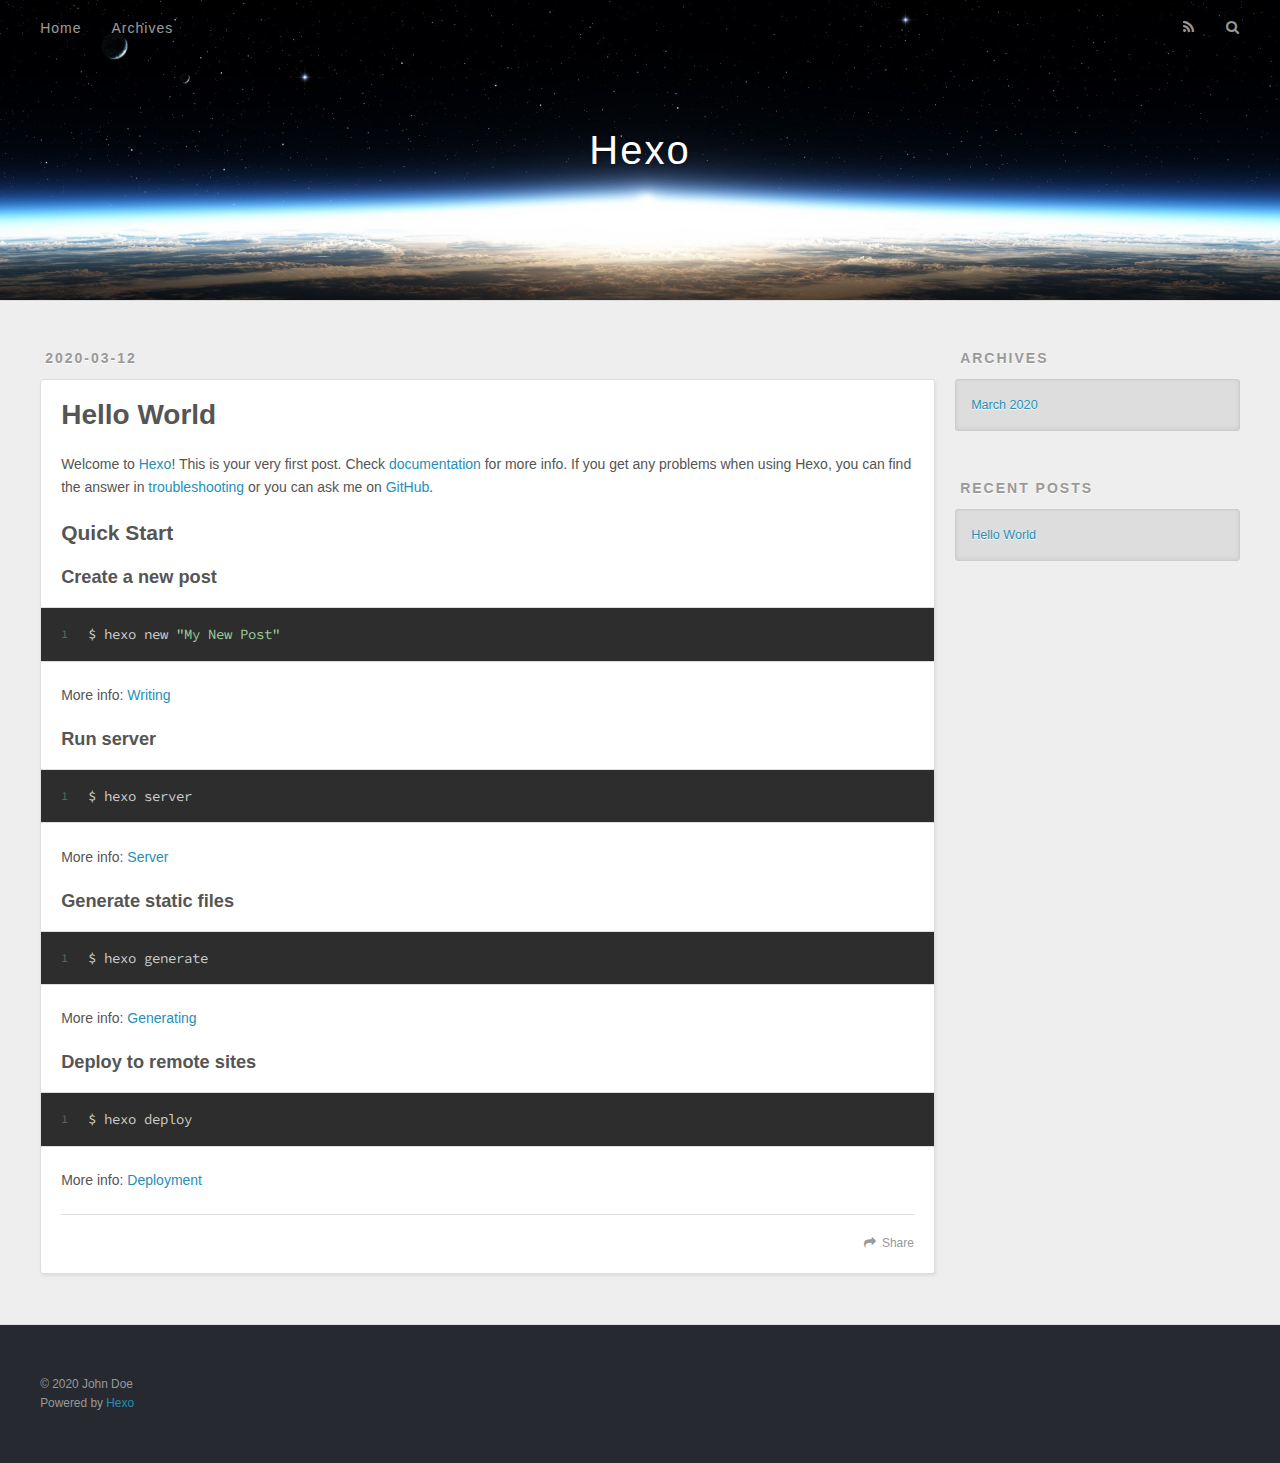
==== index.html @ 9a4dce6f "Site updated: 2020-03-12 19:29:40" ====
<!DOCTYPE html>
<html>
<head>
  <meta charset="utf-8">
  

  
  <title>Hexo</title>
  <meta name="viewport" content="width=device-width, initial-scale=1, maximum-scale=1">
  <meta property="og:type" content="website">
<meta property="og:title" content="Hexo">
<meta property="og:url" content="http://yoursite.com/index.html">
<meta property="og:site_name" content="Hexo">
<meta property="og:locale" content="en_US">
<meta property="article:author" content="John Doe">
<meta name="twitter:card" content="summary">
  
    <link rel="alternate" href="/atom.xml" title="Hexo" type="application/atom+xml">
  
  
    <link rel="icon" href="/favicon.png">
  
  
    <link href="//fonts.googleapis.com/css?family=Source+Code+Pro" rel="stylesheet" type="text/css">
  
  
<link rel="stylesheet" href="/css/style.css">

<meta name="generator" content="Hexo 4.2.0"></head>

<body>
  <div id="container">
    <div id="wrap">
      <header id="header">
  <div id="banner"></div>
  <div id="header-outer" class="outer">
    <div id="header-title" class="inner">
      <h1 id="logo-wrap">
        <a href="/" id="logo">Hexo</a>
      </h1>
      
    </div>
    <div id="header-inner" class="inner">
      <nav id="main-nav">
        <a id="main-nav-toggle" class="nav-icon"></a>
        
          <a class="main-nav-link" href="/">Home</a>
        
          <a class="main-nav-link" href="/archives">Archives</a>
        
      </nav>
      <nav id="sub-nav">
        
          <a id="nav-rss-link" class="nav-icon" href="/atom.xml" title="RSS Feed"></a>
        
        <a id="nav-search-btn" class="nav-icon" title="Search"></a>
      </nav>
      <div id="search-form-wrap">
        <form action="//google.com/search" method="get" accept-charset="UTF-8" class="search-form"><input type="search" name="q" class="search-form-input" placeholder="Search"><button type="submit" class="search-form-submit">&#xF002;</button><input type="hidden" name="sitesearch" value="http://yoursite.com"></form>
      </div>
    </div>
  </div>
</header>
      <div class="outer">
        <section id="main">
  
    <article id="post-hello-world" class="article article-type-post" itemscope itemprop="blogPost">
  <div class="article-meta">
    <a href="/2020/03/12/hello-world/" class="article-date">
  <time datetime="2020-03-12T11:13:13.840Z" itemprop="datePublished">2020-03-12</time>
</a>
    
  </div>
  <div class="article-inner">
    
    
      <header class="article-header">
        
  
    <h1 itemprop="name">
      <a class="article-title" href="/2020/03/12/hello-world/">Hello World</a>
    </h1>
  

      </header>
    
    <div class="article-entry" itemprop="articleBody">
      
        <p>Welcome to <a href="https://hexo.io/" target="_blank" rel="noopener">Hexo</a>! This is your very first post. Check <a href="https://hexo.io/docs/" target="_blank" rel="noopener">documentation</a> for more info. If you get any problems when using Hexo, you can find the answer in <a href="https://hexo.io/docs/troubleshooting.html" target="_blank" rel="noopener">troubleshooting</a> or you can ask me on <a href="https://github.com/hexojs/hexo/issues" target="_blank" rel="noopener">GitHub</a>.</p>
<h2 id="Quick-Start"><a href="#Quick-Start" class="headerlink" title="Quick Start"></a>Quick Start</h2><h3 id="Create-a-new-post"><a href="#Create-a-new-post" class="headerlink" title="Create a new post"></a>Create a new post</h3><figure class="highlight bash"><table><tr><td class="gutter"><pre><span class="line">1</span><br></pre></td><td class="code"><pre><span class="line">$ hexo new <span class="string">"My New Post"</span></span><br></pre></td></tr></table></figure>

<p>More info: <a href="https://hexo.io/docs/writing.html" target="_blank" rel="noopener">Writing</a></p>
<h3 id="Run-server"><a href="#Run-server" class="headerlink" title="Run server"></a>Run server</h3><figure class="highlight bash"><table><tr><td class="gutter"><pre><span class="line">1</span><br></pre></td><td class="code"><pre><span class="line">$ hexo server</span><br></pre></td></tr></table></figure>

<p>More info: <a href="https://hexo.io/docs/server.html" target="_blank" rel="noopener">Server</a></p>
<h3 id="Generate-static-files"><a href="#Generate-static-files" class="headerlink" title="Generate static files"></a>Generate static files</h3><figure class="highlight bash"><table><tr><td class="gutter"><pre><span class="line">1</span><br></pre></td><td class="code"><pre><span class="line">$ hexo generate</span><br></pre></td></tr></table></figure>

<p>More info: <a href="https://hexo.io/docs/generating.html" target="_blank" rel="noopener">Generating</a></p>
<h3 id="Deploy-to-remote-sites"><a href="#Deploy-to-remote-sites" class="headerlink" title="Deploy to remote sites"></a>Deploy to remote sites</h3><figure class="highlight bash"><table><tr><td class="gutter"><pre><span class="line">1</span><br></pre></td><td class="code"><pre><span class="line">$ hexo deploy</span><br></pre></td></tr></table></figure>

<p>More info: <a href="https://hexo.io/docs/one-command-deployment.html" target="_blank" rel="noopener">Deployment</a></p>

      
    </div>
    <footer class="article-footer">
      <a data-url="http://yoursite.com/2020/03/12/hello-world/" data-id="ck7onvvxg00009kngbwfi20gp" class="article-share-link">Share</a>
      
      
    </footer>
  </div>
  
</article>


  


</section>
        
          <aside id="sidebar">
  
    

  
    

  
    
  
    
  <div class="widget-wrap">
    <h3 class="widget-title">Archives</h3>
    <div class="widget">
      <ul class="archive-list"><li class="archive-list-item"><a class="archive-list-link" href="/archives/2020/03/">March 2020</a></li></ul>
    </div>
  </div>


  
    
  <div class="widget-wrap">
    <h3 class="widget-title">Recent Posts</h3>
    <div class="widget">
      <ul>
        
          <li>
            <a href="/2020/03/12/hello-world/">Hello World</a>
          </li>
        
      </ul>
    </div>
  </div>

  
</aside>
        
      </div>
      <footer id="footer">
  
  <div class="outer">
    <div id="footer-info" class="inner">
      &copy; 2020 John Doe<br>
      Powered by <a href="http://hexo.io/" target="_blank">Hexo</a>
    </div>
  </div>
</footer>
    </div>
    <nav id="mobile-nav">
  
    <a href="/" class="mobile-nav-link">Home</a>
  
    <a href="/archives" class="mobile-nav-link">Archives</a>
  
</nav>
    

<script src="//ajax.googleapis.com/ajax/libs/jquery/2.0.3/jquery.min.js"></script>


  
<link rel="stylesheet" href="/fancybox/jquery.fancybox.css">

  
<script src="/fancybox/jquery.fancybox.pack.js"></script>




<script src="/js/script.js"></script>




  </div>
</body>
</html>
---- css/style.css ----
body {
  width: 100%;
}
body:before,
body:after {
  content: "";
  display: table;
}
body:after {
  clear: both;
}
html,
body,
div,
span,
applet,
object,
iframe,
h1,
h2,
h3,
h4,
h5,
h6,
p,
blockquote,
pre,
a,
abbr,
acronym,
address,
big,
cite,
code,
del,
dfn,
em,
img,
ins,
kbd,
q,
s,
samp,
small,
strike,
strong,
sub,
sup,
tt,
var,
dl,
dt,
dd,
ol,
ul,
li,
fieldset,
form,
label,
legend,
table,
caption,
tbody,
tfoot,
thead,
tr,
th,
td {
  margin: 0;
  padding: 0;
  border: 0;
  outline: 0;
  font-weight: inherit;
  font-style: inherit;
  font-family: inherit;
  font-size: 100%;
  vertical-align: baseline;
}
body {
  line-height: 1;
  color: #000;
  background: #fff;
}
ol,
ul {
  list-style: none;
}
table {
  border-collapse: separate;
  border-spacing: 0;
  vertical-align: middle;
}
caption,
th,
td {
  text-align: left;
  font-weight: normal;
  vertical-align: middle;
}
a img {
  border: none;
}
input,
button {
  margin: 0;
  padding: 0;
}
input::-moz-focus-inner,
button::-moz-focus-inner {
  border: 0;
  padding: 0;
}
@font-face {
  font-family: FontAwesome;
  font-style: normal;
  font-weight: normal;
  src: url("fonts/fontawesome-webfont.eot?v=#4.0.3");
  src: url("fonts/fontawesome-webfont.eot?#iefix&v=#4.0.3") format("embedded-opentype"), url("fonts/fontawesome-webfont.woff?v=#4.0.3") format("woff"), url("fonts/fontawesome-webfont.ttf?v=#4.0.3") format("truetype"), url("fonts/fontawesome-webfont.svg#fontawesomeregular?v=#4.0.3") format("svg");
}
html,
body,
#container {
  height: 100%;
}
body {
  background: #eee;
  font: 14px -apple-system, BlinkMacSystemFont, "Segoe UI", "Roboto", "Oxygen", "Ubuntu", "Cantarell", "Fira Sans", "Droid Sans", "Helvetica Neue", sans-serif;
  -webkit-text-size-adjust: 100%;
}
.outer {
  max-width: 1220px;
  margin: 0 auto;
  padding: 0 20px;
}
.outer:before,
.outer:after {
  content: "";
  display: table;
}
.outer:after {
  clear: both;
}
.inner {
  display: inline;
  float: left;
  width: 98.33333333333333%;
  margin: 0 0.833333333333333%;
}
.left,
.alignleft {
  float: left;
}
.right,
.alignright {
  float: right;
}
.clear {
  clear: both;
}
#container {
  position: relative;
}
.mobile-nav-on {
  overflow: hidden;
}
#wrap {
  height: 100%;
  width: 100%;
  position: absolute;
  top: 0;
  left: 0;
  -webkit-transition: 0.2s ease-out;
  -moz-transition: 0.2s ease-out;
  -ms-transition: 0.2s ease-out;
  transition: 0.2s ease-out;
  z-index: 1;
  background: #eee;
}
.mobile-nav-on #wrap {
  left: 280px;
}
@media screen and (min-width: 768px) {
  #main {
    display: inline;
    float: left;
    width: 73.33333333333333%;
    margin: 0 0.833333333333333%;
  }
}
.article-date,
.article-category-link,
.archive-year,
.widget-title {
  text-decoration: none;
  text-transform: uppercase;
  letter-spacing: 2px;
  color: #999;
  margin-bottom: 1em;
  margin-left: 5px;
  line-height: 1em;
  text-shadow: 0 1px #fff;
  font-weight: bold;
}
.article-inner,
.archive-article-inner {
  background: #fff;
  -webkit-box-shadow: 1px 2px 3px #ddd;
  box-shadow: 1px 2px 3px #ddd;
  border: 1px solid #ddd;
  border-radius: 3px;
}
.article-entry h1,
.widget h1 {
  font-size: 2em;
}
.article-entry h2,
.widget h2 {
  font-size: 1.5em;
}
.article-entry h3,
.widget h3 {
  font-size: 1.3em;
}
.article-entry h4,
.widget h4 {
  font-size: 1.2em;
}
.article-entry h5,
.widget h5 {
  font-size: 1em;
}
.article-entry h6,
.widget h6 {
  font-size: 1em;
  color: #999;
}
.article-entry hr,
.widget hr {
  border: 1px dashed #ddd;
}
.article-entry strong,
.widget strong {
  font-weight: bold;
}
.article-entry em,
.widget em,
.article-entry cite,
.widget cite {
  font-style: italic;
}
.article-entry sup,
.widget sup,
.article-entry sub,
.widget sub {
  font-size: 0.75em;
  line-height: 0;
  position: relative;
  vertical-align: baseline;
}
.article-entry sup,
.widget sup {
  top: -0.5em;
}
.article-entry sub,
.widget sub {
  bottom: -0.2em;
}
.article-entry small,
.widget small {
  font-size: 0.85em;
}
.article-entry acronym,
.widget acronym,
.article-entry abbr,
.widget abbr {
  border-bottom: 1px dotted;
}
.article-entry ul,
.widget ul,
.article-entry ol,
.widget ol,
.article-entry dl,
.widget dl {
  margin: 0 20px;
  line-height: 1.6em;
}
.article-entry ul ul,
.widget ul ul,
.article-entry ol ul,
.widget ol ul,
.article-entry ul ol,
.widget ul ol,
.article-entry ol ol,
.widget ol ol {
  margin-top: 0;
  margin-bottom: 0;
}
.article-entry ul,
.widget ul {
  list-style: disc;
}
.article-entry ol,
.widget ol {
  list-style: decimal;
}
.article-entry dt,
.widget dt {
  font-weight: bold;
}
#header {
  height: 300px;
  position: relative;
  border-bottom: 1px solid #ddd;
}
#header:before,
#header:after {
  content: "";
  position: absolute;
  left: 0;
  right: 0;
  height: 40px;
}
#header:before {
  top: 0;
  background: -webkit-linear-gradient(rgba(0,0,0,0.2), transparent);
  background: -moz-linear-gradient(rgba(0,0,0,0.2), transparent);
  background: -ms-linear-gradient(rgba(0,0,0,0.2), transparent);
  background: linear-gradient(rgba(0,0,0,0.2), transparent);
}
#header:after {
  bottom: 0;
  background: -webkit-linear-gradient(transparent, rgba(0,0,0,0.2));
  background: -moz-linear-gradient(transparent, rgba(0,0,0,0.2));
  background: -ms-linear-gradient(transparent, rgba(0,0,0,0.2));
  background: linear-gradient(transparent, rgba(0,0,0,0.2));
}
#header-outer {
  height: 100%;
  position: relative;
}
#header-inner {
  position: relative;
  overflow: hidden;
}
#banner {
  position: absolute;
  top: 0;
  left: 0;
  width: 100%;
  height: 100%;
  background: url("images/banner.jpg") center #000;
  -webkit-background-size: cover;
  -moz-background-size: cover;
  background-size: cover;
  z-index: -1;
}
#header-title {
  text-align: center;
  height: 40px;
  position: absolute;
  top: 50%;
  left: 0;
  margin-top: -20px;
}
#logo,
#subtitle {
  text-decoration: none;
  color: #fff;
  font-weight: 300;
  text-shadow: 0 1px 4px rgba(0,0,0,0.3);
}
#logo {
  font-size: 40px;
  line-height: 40px;
  letter-spacing: 2px;
}
#subtitle {
  font-size: 16px;
  line-height: 16px;
  letter-spacing: 1px;
}
#subtitle-wrap {
  margin-top: 16px;
}
#main-nav {
  float: left;
  margin-left: -15px;
}
.nav-icon,
.main-nav-link {
  float: left;
  color: #fff;
  opacity: 0.6;
  text-decoration: none;
  text-shadow: 0 1px rgba(0,0,0,0.2);
  -webkit-transition: opacity 0.2s;
  -moz-transition: opacity 0.2s;
  -ms-transition: opacity 0.2s;
  transition: opacity 0.2s;
  display: block;
  padding: 20px 15px;
}
.nav-icon:hover,
.main-nav-link:hover {
  opacity: 1;
}
.nav-icon {
  font-family: FontAwesome;
  text-align: center;
  font-size: 14px;
  width: 14px;
  height: 14px;
  padding: 20px 15px;
  position: relative;
  cursor: pointer;
}
.main-nav-link {
  font-weight: 300;
  letter-spacing: 1px;
}
@media screen and (max-width: 479px) {
  .main-nav-link {
    display: none;
  }
}
#main-nav-toggle {
  display: none;
}
#main-nav-toggle:before {
  content: "\f0c9";
}
@media screen and (max-width: 479px) {
  #main-nav-toggle {
    display: block;
  }
}
#sub-nav {
  float: right;
  margin-right: -15px;
}
#nav-rss-link:before {
  content: "\f09e";
}
#nav-search-btn:before {
  content: "\f002";
}
#search-form-wrap {
  position: absolute;
  top: 15px;
  width: 150px;
  height: 30px;
  right: -150px;
  opacity: 0;
  -webkit-transition: 0.2s ease-out;
  -moz-transition: 0.2s ease-out;
  -ms-transition: 0.2s ease-out;
  transition: 0.2s ease-out;
}
#search-form-wrap.on {
  opacity: 1;
  right: 0;
}
@media screen and (max-width: 479px) {
  #search-form-wrap {
    width: 100%;
    right: -100%;
  }
}
.search-form {
  position: absolute;
  top: 0;
  left: 0;
  right: 0;
  background: #fff;
  padding: 5px 15px;
  border-radius: 15px;
  -webkit-box-shadow: 0 0 10px rgba(0,0,0,0.3);
  box-shadow: 0 0 10px rgba(0,0,0,0.3);
}
.search-form-input {
  border: none;
  background: none;
  color: #555;
  width: 100%;
  font: 13px -apple-system, BlinkMacSystemFont, "Segoe UI", "Roboto", "Oxygen", "Ubuntu", "Cantarell", "Fira Sans", "Droid Sans", "Helvetica Neue", sans-serif;
  outline: none;
}
.search-form-input::-webkit-search-results-decoration,
.search-form-input::-webkit-search-cancel-button {
  -webkit-appearance: none;
}
.search-form-submit {
  position: absolute;
  top: 50%;
  right: 10px;
  margin-top: -7px;
  font: 13px FontAwesome;
  border: none;
  background: none;
  color: #bbb;
  cursor: pointer;
}
.search-form-submit:hover,
.search-form-submit:focus {
  color: #777;
}
.article {
  margin: 50px 0;
}
.article-inner {
  overflow: hidden;
}
.article-meta:before,
.article-meta:after {
  content: "";
  display: table;
}
.article-meta:after {
  clear: both;
}
.article-date {
  float: left;
}
.article-category {
  float: left;
  line-height: 1em;
  color: #ccc;
  text-shadow: 0 1px #fff;
  margin-left: 8px;
}
.article-category:before {
  content: "\2022";
}
.article-category-link {
  margin: 0 12px 1em;
}
.article-header {
  padding: 20px 20px 0;
}
.article-title {
  text-decoration: none;
  font-size: 2em;
  font-weight: bold;
  color: #555;
  line-height: 1.1em;
  -webkit-transition: color 0.2s;
  -moz-transition: color 0.2s;
  -ms-transition: color 0.2s;
  transition: color 0.2s;
}
a.article-title:hover {
  color: #258fb8;
}
.article-entry {
  color: #555;
  padding: 0 20px;
}
.article-entry:before,
.article-entry:after {
  content: "";
  display: table;
}
.article-entry:after {
  clear: both;
}
.article-entry p,
.article-entry table {
  line-height: 1.6em;
  margin: 1.6em 0;
}
.article-entry h1,
.article-entry h2,
.article-entry h3,
.article-entry h4,
.article-entry h5,
.article-entry h6 {
  font-weight: bold;
}
.article-entry h1,
.article-entry h2,
.article-entry h3,
.article-entry h4,
.article-entry h5,
.article-entry h6 {
  line-height: 1.1em;
  margin: 1.1em 0;
}
.article-entry a {
  color: #258fb8;
  text-decoration: none;
}
.article-entry a:hover {
  text-decoration: underline;
}
.article-entry ul,
.article-entry ol,
.article-entry dl {
  margin-top: 1.6em;
  margin-bottom: 1.6em;
}
.article-entry img,
.article-entry video {
  max-width: 100%;
  height: auto;
  display: block;
  margin: auto;
}
.article-entry iframe {
  border: none;
}
.article-entry table {
  width: 100%;
  border-collapse: collapse;
  border-spacing: 0;
}
.article-entry th {
  font-weight: bold;
  border-bottom: 3px solid #ddd;
  padding-bottom: 0.5em;
}
.article-entry td {
  border-bottom: 1px solid #ddd;
  padding: 10px 0;
}
.article-entry blockquote {
  font-family: Georgia, "Times New Roman", serif;
  font-size: 1.4em;
  margin: 1.6em 20px;
  text-align: center;
}
.article-entry blockquote footer {
  font-size: 14px;
  margin: 1.6em 0;
  font-family: -apple-system, BlinkMacSystemFont, "Segoe UI", "Roboto", "Oxygen", "Ubuntu", "Cantarell", "Fira Sans", "Droid Sans", "Helvetica Neue", sans-serif;
}
.article-entry blockquote footer cite:before {
  content: "—";
  padding: 0 0.5em;
}
.article-entry .pullquote {
  text-align: left;
  width: 45%;
  margin: 0;
}
.article-entry .pullquote.left {
  margin-left: 0.5em;
  margin-right: 1em;
}
.article-entry .pullquote.right {
  margin-right: 0.5em;
  margin-left: 1em;
}
.article-entry .caption {
  color: #999;
  display: block;
  font-size: 0.9em;
  margin-top: 0.5em;
  position: relative;
  text-align: center;
}
.article-entry .video-container {
  position: relative;
  padding-top: 56.25%;
  height: 0;
  overflow: hidden;
}
.article-entry .video-container iframe,
.article-entry .video-container object,
.article-entry .video-container embed {
  position: absolute;
  top: 0;
  left: 0;
  width: 100%;
  height: 100%;
  margin-top: 0;
}
.article-more-link a {
  display: inline-block;
  line-height: 1em;
  padding: 6px 15px;
  border-radius: 15px;
  background: #eee;
  color: #999;
  text-shadow: 0 1px #fff;
  text-decoration: none;
}
.article-more-link a:hover {
  background: #258fb8;
  color: #fff;
  text-decoration: none;
  text-shadow: 0 1px #1e7293;
}
.article-footer {
  font-size: 0.85em;
  line-height: 1.6em;
  border-top: 1px solid #ddd;
  padding-top: 1.6em;
  margin: 0 20px 20px;
}
.article-footer:before,
.article-footer:after {
  content: "";
  display: table;
}
.article-footer:after {
  clear: both;
}
.article-footer a {
  color: #999;
  text-decoration: none;
}
.article-footer a:hover {
  color: #555;
}
.article-tag-list-item {
  float: left;
  margin-right: 10px;
}
.article-tag-list-link:before {
  content: "#";
}
.article-comment-link {
  float: right;
}
.article-comment-link:before {
  content: "\f075";
  font-family: FontAwesome;
  padding-right: 8px;
}
.article-share-link {
  cursor: pointer;
  float: right;
  margin-left: 20px;
}
.article-share-link:before {
  content: "\f064";
  font-family: FontAwesome;
  padding-right: 6px;
}
#article-nav {
  position: relative;
}
#article-nav:before,
#article-nav:after {
  content: "";
  display: table;
}
#article-nav:after {
  clear: both;
}
@media screen and (min-width: 768px) {
  #article-nav {
    margin: 50px 0;
  }
  #article-nav:before {
    width: 8px;
    height: 8px;
    position: absolute;
    top: 50%;
    left: 50%;
    margin-top: -4px;
    margin-left: -4px;
    content: "";
    border-radius: 50%;
    background: #ddd;
    -webkit-box-shadow: 0 1px 2px #fff;
    box-shadow: 0 1px 2px #fff;
  }
}
.article-nav-link-wrap {
  text-decoration: none;
  text-shadow: 0 1px #fff;
  color: #999;
  -webkit-box-sizing: border-box;
  -moz-box-sizing: border-box;
  box-sizing: border-box;
  margin-top: 50px;
  text-align: center;
  display: block;
}
.article-nav-link-wrap:hover {
  color: #555;
}
@media screen and (min-width: 768px) {
  .article-nav-link-wrap {
    width: 50%;
    margin-top: 0;
  }
}
@media screen and (min-width: 768px) {
  #article-nav-newer {
    float: left;
    text-align: right;
    padding-right: 20px;
  }
}
@media screen and (min-width: 768px) {
  #article-nav-older {
    float: right;
    text-align: left;
    padding-left: 20px;
  }
}
.article-nav-caption {
  text-transform: uppercase;
  letter-spacing: 2px;
  color: #ddd;
  line-height: 1em;
  font-weight: bold;
}
#article-nav-newer .article-nav-caption {
  margin-right: -2px;
}
.article-nav-title {
  font-size: 0.85em;
  line-height: 1.6em;
  margin-top: 0.5em;
}
.article-share-box {
  position: absolute;
  display: none;
  background: #fff;
  -webkit-box-shadow: 1px 2px 10px rgba(0,0,0,0.2);
  box-shadow: 1px 2px 10px rgba(0,0,0,0.2);
  border-radius: 3px;
  margin-left: -145px;
  overflow: hidden;
  z-index: 1;
}
.article-share-box.on {
  display: block;
}
.article-share-input {
  width: 100%;
  background: none;
  -webkit-box-sizing: border-box;
  -moz-box-sizing: border-box;
  box-sizing: border-box;
  font: 14px -apple-system, BlinkMacSystemFont, "Segoe UI", "Roboto", "Oxygen", "Ubuntu", "Cantarell", "Fira Sans", "Droid Sans", "Helvetica Neue", sans-serif;
  padding: 0 15px;
  color: #555;
  outline: none;
  border: 1px solid #ddd;
  border-radius: 3px 3px 0 0;
  height: 36px;
  line-height: 36px;
}
.article-share-links {
  background: #eee;
}
.article-share-links:before,
.article-share-links:after {
  content: "";
  display: table;
}
.article-share-links:after {
  clear: both;
}
.article-share-twitter,
.article-share-facebook,
.article-share-pinterest,
.article-share-google {
  width: 50px;
  height: 36px;
  display: block;
  float: left;
  position: relative;
  color: #999;
  text-shadow: 0 1px #fff;
}
.article-share-twitter:before,
.article-share-facebook:before,
.article-share-pinterest:before,
.article-share-google:before {
  font-size: 20px;
  font-family: FontAwesome;
  width: 20px;
  height: 20px;
  position: absolute;
  top: 50%;
  left: 50%;
  margin-top: -10px;
  margin-left: -10px;
  text-align: center;
}
.article-share-twitter:hover,
.article-share-facebook:hover,
.article-share-pinterest:hover,
.article-share-google:hover {
  color: #fff;
}
.article-share-twitter:before {
  content: "\f099";
}
.article-share-twitter:hover {
  background: #00aced;
  text-shadow: 0 1px #008abe;
}
.article-share-facebook:before {
  content: "\f09a";
}
.article-share-facebook:hover {
  background: #3b5998;
  text-shadow: 0 1px #2f477a;
}
.article-share-pinterest:before {
  content: "\f0d2";
}
.article-share-pinterest:hover {
  background: #cb2027;
  text-shadow: 0 1px #a21a1f;
}
.article-share-google:before {
  content: "\f0d5";
}
.article-share-google:hover {
  background: #dd4b39;
  text-shadow: 0 1px #be3221;
}
.article-gallery {
  background: #000;
  position: relative;
}
.article-gallery-photos {
  position: relative;
  overflow: hidden;
}
.article-gallery-img {
  display: none;
  max-width: 100%;
}
.article-gallery-img:first-child {
  display: block;
}
.article-gallery-img.loaded {
  position: absolute;
  display: block;
}
.article-gallery-img img {
  display: block;
  max-width: 100%;
  margin: 0 auto;
}
#comments {
  background: #fff;
  -webkit-box-shadow: 1px 2px 3px #ddd;
  box-shadow: 1px 2px 3px #ddd;
  padding: 20px;
  border: 1px solid #ddd;
  border-radius: 3px;
  margin: 50px 0;
}
#comments a {
  color: #258fb8;
}
.archives-wrap {
  margin: 50px 0;
}
.archives:before,
.archives:after {
  content: "";
  display: table;
}
.archives:after {
  clear: both;
}
.archive-year-wrap {
  margin-bottom: 1em;
}
.archives {
  -webkit-column-gap: 10px;
  -moz-column-gap: 10px;
  column-gap: 10px;
}
@media screen and (min-width: 480px) and (max-width: 767px) {
  .archives {
    -webkit-column-count: 2;
    -moz-column-count: 2;
    column-count: 2;
  }
}
@media screen and (min-width: 768px) {
  .archives {
    -webkit-column-count: 3;
    -moz-column-count: 3;
    column-count: 3;
  }
}
.archive-article {
  -webkit-column-break-inside: avoid;
  page-break-inside: avoid;
  overflow: hidden;
  break-inside: avoid-column;
}
.archive-article-inner {
  padding: 10px;
  margin-bottom: 15px;
}
.archive-article-title {
  text-decoration: none;
  font-weight: bold;
  color: #555;
  -webkit-transition: color 0.2s;
  -moz-transition: color 0.2s;
  -ms-transition: color 0.2s;
  transition: color 0.2s;
  line-height: 1.6em;
}
.archive-article-title:hover {
  color: #258fb8;
}
.archive-article-footer {
  margin-top: 1em;
}
.archive-article-date {
  color: #999;
  text-decoration: none;
  font-size: 0.85em;
  line-height: 1em;
  margin-bottom: 0.5em;
  display: block;
}
#page-nav {
  margin: 50px auto;
  background: #fff;
  -webkit-box-shadow: 1px 2px 3px #ddd;
  box-shadow: 1px 2px 3px #ddd;
  border: 1px solid #ddd;
  border-radius: 3px;
  text-align: center;
  color: #999;
  overflow: hidden;
}
#page-nav:before,
#page-nav:after {
  content: "";
  display: table;
}
#page-nav:after {
  clear: both;
}
#page-nav a,
#page-nav span {
  padding: 10px 20px;
  line-height: 1;
  height: 2ex;
}
#page-nav a {
  color: #999;
  text-decoration: none;
}
#page-nav a:hover {
  background: #999;
  color: #fff;
}
#page-nav .prev {
  float: left;
}
#page-nav .next {
  float: right;
}
#page-nav .page-number {
  display: inline-block;
}
@media screen and (max-width: 479px) {
  #page-nav .page-number {
    display: none;
  }
}
#page-nav .current {
  color: #555;
  font-weight: bold;
}
#page-nav .space {
  color: #ddd;
}
#footer {
  background: #262a30;
  padding: 50px 0;
  border-top: 1px solid #ddd;
  color: #999;
}
#footer a {
  color: #258fb8;
  text-decoration: none;
}
#footer a:hover {
  text-decoration: underline;
}
#footer-info {
  line-height: 1.6em;
  font-size: 0.85em;
}
.article-entry pre,
.article-entry .highlight {
  background: #2d2d2d;
  margin: 0 -20px;
  padding: 15px 20px;
  border-style: solid;
  border-color: #ddd;
  border-width: 1px 0;
  overflow: auto;
  color: #ccc;
  line-height: 22.400000000000002px;
}
.article-entry .highlight .gutter pre,
.article-entry .gist .gist-file .gist-data .line-numbers {
  color: #666;
  font-size: 0.85em;
}
.article-entry pre,
.article-entry code {
  font-family: "Source Code Pro", Consolas, Monaco, Menlo, Consolas, monospace;
}
.article-entry code {
  background: #eee;
  text-shadow: 0 1px #fff;
  padding: 0 0.3em;
}
.article-entry pre code {
  background: none;
  text-shadow: none;
  padding: 0;
}
.article-entry .highlight pre {
  border: none;
  margin: 0;
  padding: 0;
}
.article-entry .highlight table {
  margin: 0;
  width: auto;
}
.article-entry .highlight td {
  border: none;
  padding: 0;
}
.article-entry .highlight figcaption {
  font-size: 0.85em;
  color: #999;
  line-height: 1em;
  margin-bottom: 1em;
}
.article-entry .highlight figcaption:before,
.article-entry .highlight figcaption:after {
  content: "";
  display: table;
}
.article-entry .highlight figcaption:after {
  clear: both;
}
.article-entry .highlight figcaption a {
  float: right;
}
.article-entry .highlight .gutter pre {
  text-align: right;
  padding-right: 20px;
}
.article-entry .highlight .line {
  height: 22.400000000000002px;
}
.article-entry .highlight .line.marked {
  background: #515151;
}
.article-entry .gist {
  margin: 0 -20px;
  border-style: solid;
  border-color: #ddd;
  border-width: 1px 0;
  background: #2d2d2d;
  padding: 15px 20px 15px 0;
}
.article-entry .gist .gist-file {
  border: none;
  font-family: "Source Code Pro", Consolas, Monaco, Menlo, Consolas, monospace;
  margin: 0;
}
.article-entry .gist .gist-file .gist-data {
  background: none;
  border: none;
}
.article-entry .gist .gist-file .gist-data .line-numbers {
  background: none;
  border: none;
  padding: 0 20px 0 0;
}
.article-entry .gist .gist-file .gist-data .line-data {
  padding: 0 !important;
}
.article-entry .gist .gist-file .highlight {
  margin: 0;
  padding: 0;
  border: none;
}
.article-entry .gist .gist-file .gist-meta {
  background: #2d2d2d;
  color: #999;
  font: 0.85em -apple-system, BlinkMacSystemFont, "Segoe UI", "Roboto", "Oxygen", "Ubuntu", "Cantarell", "Fira Sans", "Droid Sans", "Helvetica Neue", sans-serif;
  text-shadow: 0 0;
  padding: 0;
  margin-top: 1em;
  margin-left: 20px;
}
.article-entry .gist .gist-file .gist-meta a {
  color: #258fb8;
  font-weight: normal;
}
.article-entry .gist .gist-file .gist-meta a:hover {
  text-decoration: underline;
}
pre .comment,
pre .title {
  color: #999;
}
pre .variable,
pre .attribute,
pre .tag,
pre .regexp,
pre .ruby .constant,
pre .xml .tag .title,
pre .xml .pi,
pre .xml .doctype,
pre .html .doctype,
pre .css .id,
pre .css .class,
pre .css .pseudo {
  color: #f2777a;
}
pre .number,
pre .preprocessor,
pre .built_in,
pre .literal,
pre .params,
pre .constant {
  color: #f99157;
}
pre .class,
pre .ruby .class .title,
pre .css .rules .attribute {
  color: #9c9;
}
pre .string,
pre .value,
pre .inheritance,
pre .header,
pre .ruby .symbol,
pre .xml .cdata {
  color: #9c9;
}
pre .css .hexcolor {
  color: #6cc;
}
pre .function,
pre .python .decorator,
pre .python .title,
pre .ruby .function .title,
pre .ruby .title .keyword,
pre .perl .sub,
pre .javascript .title,
pre .coffeescript .title {
  color: #69c;
}
pre .keyword,
pre .javascript .function {
  color: #c9c;
}
@media screen and (max-width: 479px) {
  #mobile-nav {
    position: absolute;
    top: 0;
    left: 0;
    width: 280px;
    height: 100%;
    background: #191919;
    border-right: 1px solid #fff;
  }
}
@media screen and (max-width: 479px) {
  .mobile-nav-link {
    display: block;
    color: #999;
    text-decoration: none;
    padding: 15px 20px;
    font-weight: bold;
  }
  .mobile-nav-link:hover {
    color: #fff;
  }
}
@media screen and (min-width: 768px) {
  #sidebar {
    display: inline;
    float: left;
    width: 23.333333333333332%;
    margin: 0 0.833333333333333%;
  }
}
.widget-wrap {
  margin: 50px 0;
}
.widget {
  color: #777;
  text-shadow: 0 1px #fff;
  background: #ddd;
  -webkit-box-shadow: 0 -1px 4px #ccc inset;
  box-shadow: 0 -1px 4px #ccc inset;
  border: 1px solid #ccc;
  padding: 15px;
  border-radius: 3px;
}
.widget a {
  color: #258fb8;
  text-decoration: none;
}
.widget a:hover {
  text-decoration: underline;
}
.widget ul ul,
.widget ol ul,
.widget dl ul,
.widget ul ol,
.widget ol ol,
.widget dl ol,
.widget ul dl,
.widget ol dl,
.widget dl dl {
  margin-left: 15px;
  list-style: disc;
}
.widget {
  line-height: 1.6em;
  word-wrap: break-word;
  font-size: 0.9em;
}
.widget ul,
.widget ol {
  list-style: none;
  margin: 0;
}
.widget ul ul,
.widget ol ul,
.widget ul ol,
.widget ol ol {
  margin: 0 20px;
}
.widget ul ul,
.widget ol ul {
  list-style: disc;
}
.widget ul ol,
.widget ol ol {
  list-style: decimal;
}
.category-list-count,
.tag-list-count,
.archive-list-count {
  padding-left: 5px;
  color: #999;
  font-size: 0.85em;
}
.category-list-count:before,
.tag-list-count:before,
.archive-list-count:before {
  content: "(";
}
.category-list-count:after,
.tag-list-count:after,
.archive-list-count:after {
  content: ")";
}
.tagcloud a {
  margin-right: 5px;
  display: inline-block;
}
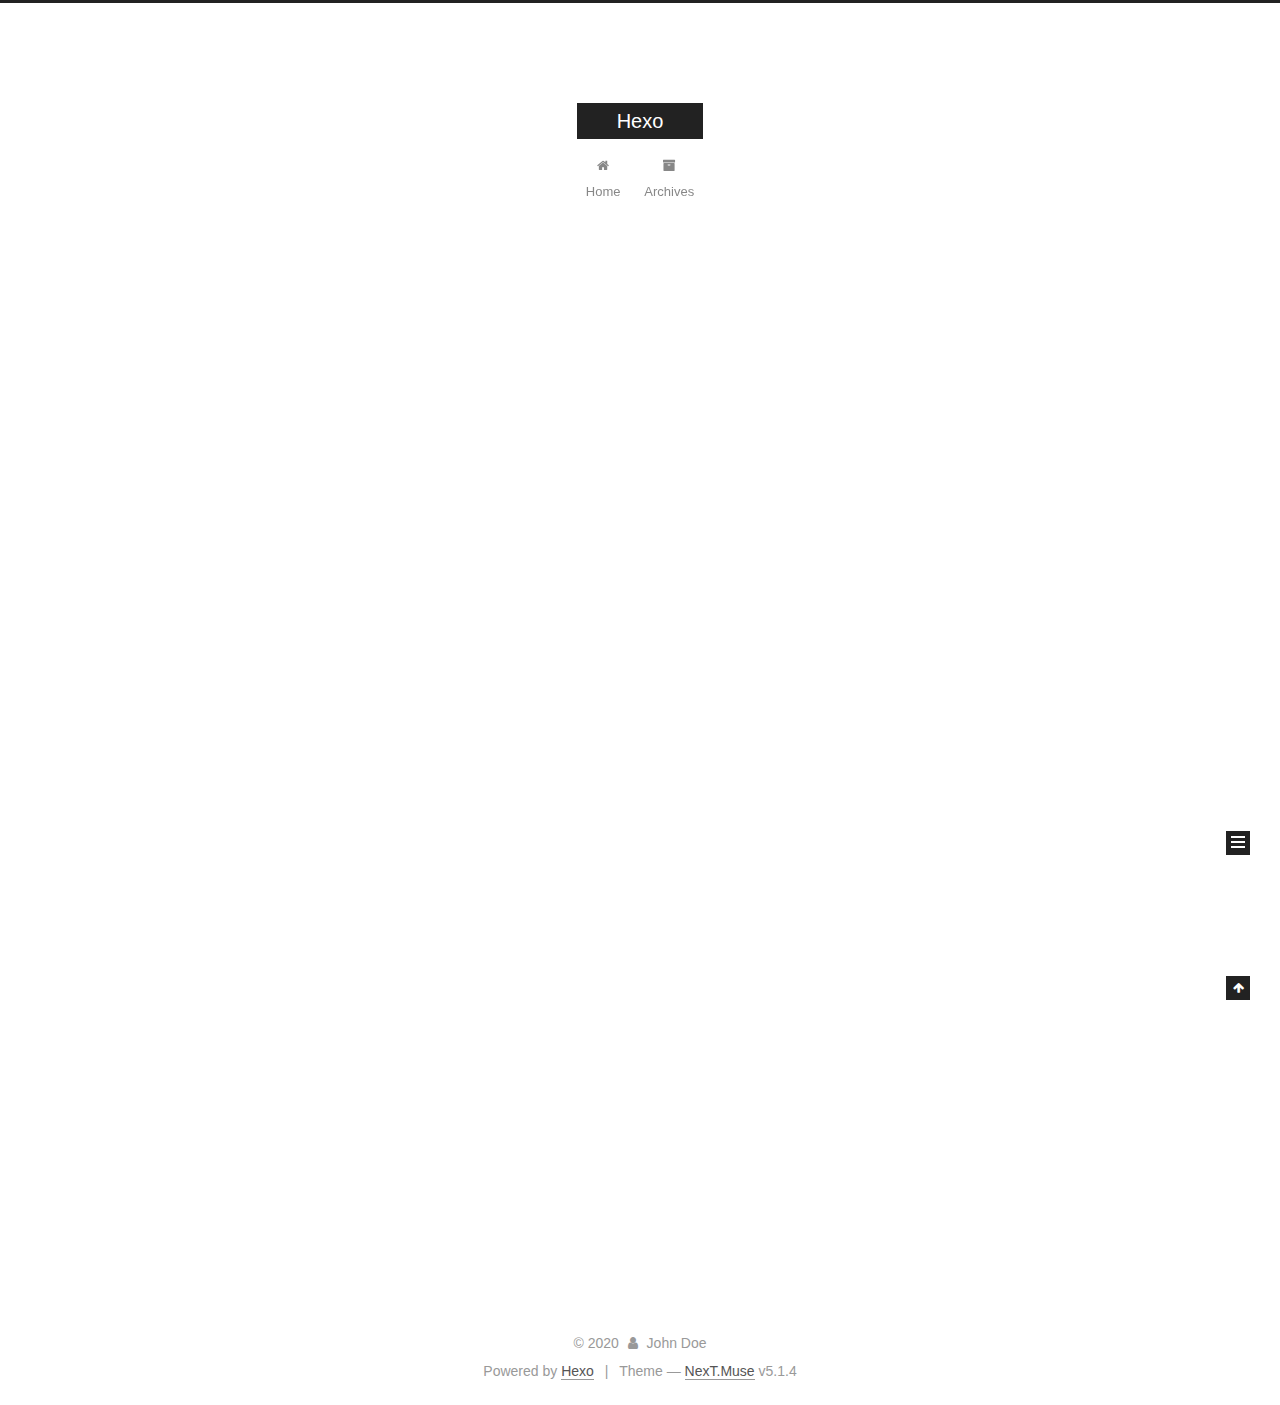
==== commit 812f7f5a: "Site updated: 2020-03-12 20:33:49" ====
--- a/index.html
+++ b/index.html
@@ -1,196 +1,620 @@
 <!DOCTYPE html>
-<html>
+
+
+
+  
+
+
+<html class="theme-next muse use-motion" lang="en">
 <head>
-  <meta charset="utf-8">
-  
-
-  
-  <title>Hexo</title>
-  <meta name="viewport" content="width=device-width, initial-scale=1, maximum-scale=1">
-  <meta property="og:type" content="website">
+  <meta charset="UTF-8"/>
+<meta http-equiv="X-UA-Compatible" content="IE=edge" />
+<meta name="viewport" content="width=device-width, initial-scale=1, maximum-scale=1"/>
+<meta name="theme-color" content="#222">
+
+
+
+
+
+
+
+
+
+<meta http-equiv="Cache-Control" content="no-transform" />
+<meta http-equiv="Cache-Control" content="no-siteapp" />
+
+
+
+
+
+
+
+
+
+
+
+
+
+
+
+
+  
+  
+  <link href="/lib/fancybox/source/jquery.fancybox.css?v=2.1.5" rel="stylesheet" type="text/css" />
+
+
+
+
+
+
+
+<link href="/lib/font-awesome/css/font-awesome.min.css?v=4.6.2" rel="stylesheet" type="text/css" />
+
+<link href="/css/main.css?v=5.1.4" rel="stylesheet" type="text/css" />
+
+
+  <link rel="apple-touch-icon" sizes="180x180" href="/images/apple-touch-icon-next.png?v=5.1.4">
+
+
+  <link rel="icon" type="image/png" sizes="32x32" href="/images/favicon-32x32-next.png?v=5.1.4">
+
+
+  <link rel="icon" type="image/png" sizes="16x16" href="/images/favicon-16x16-next.png?v=5.1.4">
+
+
+  <link rel="mask-icon" href="/images/logo.svg?v=5.1.4" color="#222">
+
+
+
+
+
+  <meta name="keywords" content="Hexo, NexT" />
+
+
+
+
+
+
+
+
+
+
+<meta property="og:type" content="website">
 <meta property="og:title" content="Hexo">
 <meta property="og:url" content="http://yoursite.com/index.html">
 <meta property="og:site_name" content="Hexo">
 <meta property="og:locale" content="en_US">
 <meta property="article:author" content="John Doe">
 <meta name="twitter:card" content="summary">
-  
-    <link rel="alternate" href="/atom.xml" title="Hexo" type="application/atom+xml">
-  
-  
-    <link rel="icon" href="/favicon.png">
-  
-  
-    <link href="//fonts.googleapis.com/css?family=Source+Code+Pro" rel="stylesheet" type="text/css">
-  
-  
-<link rel="stylesheet" href="/css/style.css">
+
+
+
+<script type="text/javascript" id="hexo.configurations">
+  var NexT = window.NexT || {};
+  var CONFIG = {
+    root: '/',
+    scheme: 'Muse',
+    version: '5.1.4',
+    sidebar: {"position":"left","display":"post","offset":12,"b2t":false,"scrollpercent":false,"onmobile":false},
+    fancybox: true,
+    tabs: true,
+    motion: {"enable":true,"async":false,"transition":{"post_block":"fadeIn","post_header":"slideDownIn","post_body":"slideDownIn","coll_header":"slideLeftIn","sidebar":"slideUpIn"}},
+    duoshuo: {
+      userId: '0',
+      author: 'Author'
+    },
+    algolia: {
+      applicationID: '',
+      apiKey: '',
+      indexName: '',
+      hits: {"per_page":10},
+      labels: {"input_placeholder":"Search for Posts","hits_empty":"We didn't find any results for the search: ${query}","hits_stats":"${hits} results found in ${time} ms"}
+    }
+  };
+</script>
+
+
+
+  <link rel="canonical" href="http://yoursite.com/"/>
+
+
+
+
+
+  <title>Hexo</title>
+  
+
+
+
+
+
+
+
 
 <meta name="generator" content="Hexo 4.2.0"></head>
 
-<body>
-  <div id="container">
-    <div id="wrap">
-      <header id="header">
-  <div id="banner"></div>
-  <div id="header-outer" class="outer">
-    <div id="header-title" class="inner">
-      <h1 id="logo-wrap">
-        <a href="/" id="logo">Hexo</a>
-      </h1>
-      
+<body itemscope itemtype="http://schema.org/WebPage" lang="en">
+
+  
+  
+    
+  
+
+  <div class="container sidebar-position-left 
+  page-home">
+    <div class="headband"></div>
+
+    <header id="header" class="header" itemscope itemtype="http://schema.org/WPHeader">
+      <div class="header-inner"><div class="site-brand-wrapper">
+  <div class="site-meta ">
+    
+
+    <div class="custom-logo-site-title">
+      <a href="/"  class="brand" rel="start">
+        <span class="logo-line-before"><i></i></span>
+        <span class="site-title">Hexo</span>
+        <span class="logo-line-after"><i></i></span>
+      </a>
     </div>
-    <div id="header-inner" class="inner">
-      <nav id="main-nav">
-        <a id="main-nav-toggle" class="nav-icon"></a>
-        
-          <a class="main-nav-link" href="/">Home</a>
-        
-          <a class="main-nav-link" href="/archives">Archives</a>
-        
-      </nav>
-      <nav id="sub-nav">
-        
-          <a id="nav-rss-link" class="nav-icon" href="/atom.xml" title="RSS Feed"></a>
-        
-        <a id="nav-search-btn" class="nav-icon" title="Search"></a>
-      </nav>
-      <div id="search-form-wrap">
-        <form action="//google.com/search" method="get" accept-charset="UTF-8" class="search-form"><input type="search" name="q" class="search-form-input" placeholder="Search"><button type="submit" class="search-form-submit">&#xF002;</button><input type="hidden" name="sitesearch" value="http://yoursite.com"></form>
-      </div>
+      
+        <p class="site-subtitle"></p>
+      
+  </div>
+
+  <div class="site-nav-toggle">
+    <button>
+      <span class="btn-bar"></span>
+      <span class="btn-bar"></span>
+      <span class="btn-bar"></span>
+    </button>
+  </div>
+</div>
+
+<nav class="site-nav">
+  
+
+  
+    <ul id="menu" class="menu">
+      
+        
+        <li class="menu-item menu-item-home">
+          <a href="/%20" rel="section">
+            
+              <i class="menu-item-icon fa fa-fw fa-home"></i> <br />
+            
+            Home
+          </a>
+        </li>
+      
+        
+        <li class="menu-item menu-item-archives">
+          <a href="/archives/%20" rel="section">
+            
+              <i class="menu-item-icon fa fa-fw fa-archive"></i> <br />
+            
+            Archives
+          </a>
+        </li>
+      
+
+      
+    </ul>
+  
+
+  
+</nav>
+
+
+
+ </div>
+    </header>
+
+    <main id="main" class="main">
+      <div class="main-inner">
+        <div class="content-wrap">
+          <div id="content" class="content">
+            
+  <section id="posts" class="posts-expand">
+    
+      
+
+  
+
+  
+  
+  
+
+  <article class="post post-type-normal" itemscope itemtype="http://schema.org/Article">
+  
+  
+  
+  <div class="post-block">
+    <link itemprop="mainEntityOfPage" href="http://yoursite.com/2020/03/12/hello-world/">
+
+    <span hidden itemprop="author" itemscope itemtype="http://schema.org/Person">
+      <meta itemprop="name" content="John Doe">
+      <meta itemprop="description" content="">
+      <meta itemprop="image" content="/images/avatar.gif">
+    </span>
+
+    <span hidden itemprop="publisher" itemscope itemtype="http://schema.org/Organization">
+      <meta itemprop="name" content="Hexo">
+    </span>
+
+    
+      <header class="post-header">
+
+        
+        
+          <h1 class="post-title" itemprop="name headline">
+                
+                <a class="post-title-link" href="/2020/03/12/hello-world/" itemprop="url">Hello World</a></h1>
+        
+
+        <div class="post-meta">
+          <span class="post-time">
+            
+              <span class="post-meta-item-icon">
+                <i class="fa fa-calendar-o"></i>
+              </span>
+              
+                <span class="post-meta-item-text">Posted on</span>
+              
+              <time title="Post created" itemprop="dateCreated datePublished" datetime="2020-03-12T19:13:13+08:00">
+                2020-03-12
+              </time>
+            
+
+            
+
+            
+          </span>
+
+          
+
+          
+            
+          
+
+          
+          
+
+          
+
+          
+
+          
+
+        </div>
+      </header>
+    
+
+    
+    
+    
+    <div class="post-body" itemprop="articleBody">
+
+      
+      
+
+      
+        
+          
+            <p>Welcome to <a href="https://hexo.io/" target="_blank" rel="noopener">Hexo</a>! This is your very first post. Check <a href="https://hexo.io/docs/" target="_blank" rel="noopener">documentation</a> for more info. If you get any problems when using Hexo, you can find the answer in <a href="https://hexo.io/docs/troubleshooting.html" target="_blank" rel="noopener">troubleshooting</a> or you can ask me on <a href="https://github.com/hexojs/hexo/issues" target="_blank" rel="noopener">GitHub</a>.</p>
+<h2 id="Quick-Start"><a href="#Quick-Start" class="headerlink" title="Quick Start"></a>Quick Start</h2><h3 id="Create-a-new-post"><a href="#Create-a-new-post" class="headerlink" title="Create a new post"></a>Create a new post</h3><figure class="highlight bash"><table><tr><td class="gutter"><pre><span class="line">1</span><br></pre></td><td class="code"><pre><span class="line">$ hexo new <span class="string">"My New Post"</span></span><br></pre></td></tr></table></figure>
+
+<p>More info: <a href="https://hexo.io/docs/writing.html" target="_blank" rel="noopener">Writing</a></p>
+<h3 id="Run-server"><a href="#Run-server" class="headerlink" title="Run server"></a>Run server</h3><figure class="highlight bash"><table><tr><td class="gutter"><pre><span class="line">1</span><br></pre></td><td class="code"><pre><span class="line">$ hexo server</span><br></pre></td></tr></table></figure>
+
+<p>More info: <a href="https://hexo.io/docs/server.html" target="_blank" rel="noopener">Server</a></p>
+<h3 id="Generate-static-files"><a href="#Generate-static-files" class="headerlink" title="Generate static files"></a>Generate static files</h3><figure class="highlight bash"><table><tr><td class="gutter"><pre><span class="line">1</span><br></pre></td><td class="code"><pre><span class="line">$ hexo generate</span><br></pre></td></tr></table></figure>
+
+<p>More info: <a href="https://hexo.io/docs/generating.html" target="_blank" rel="noopener">Generating</a></p>
+<h3 id="Deploy-to-remote-sites"><a href="#Deploy-to-remote-sites" class="headerlink" title="Deploy to remote sites"></a>Deploy to remote sites</h3><figure class="highlight bash"><table><tr><td class="gutter"><pre><span class="line">1</span><br></pre></td><td class="code"><pre><span class="line">$ hexo deploy</span><br></pre></td></tr></table></figure>
+
+<p>More info: <a href="https://hexo.io/docs/one-command-deployment.html" target="_blank" rel="noopener">Deployment</a></p>
+
+          
+        
+      
+    </div>
+    
+    
+    
+
+    
+
+    
+
+    
+
+    <footer class="post-footer">
+      
+
+      
+
+      
+
+      
+      
+        <div class="post-eof"></div>
+      
+    </footer>
+  </div>
+  
+  
+  
+  </article>
+
+
+    
+  </section>
+
+  
+
+
+          </div>
+          
+
+
+          
+
+        </div>
+        
+          
+  
+  <div class="sidebar-toggle">
+    <div class="sidebar-toggle-line-wrap">
+      <span class="sidebar-toggle-line sidebar-toggle-line-first"></span>
+      <span class="sidebar-toggle-line sidebar-toggle-line-middle"></span>
+      <span class="sidebar-toggle-line sidebar-toggle-line-last"></span>
     </div>
   </div>
-</header>
-      <div class="outer">
-        <section id="main">
-  
-    <article id="post-hello-world" class="article article-type-post" itemscope itemprop="blogPost">
-  <div class="article-meta">
-    <a href="/2020/03/12/hello-world/" class="article-date">
-  <time datetime="2020-03-12T11:13:13.840Z" itemprop="datePublished">2020-03-12</time>
-</a>
-    
+
+  <aside id="sidebar" class="sidebar">
+    
+    <div class="sidebar-inner">
+
+      
+
+      
+
+      <section class="site-overview-wrap sidebar-panel sidebar-panel-active">
+        <div class="site-overview">
+          <div class="site-author motion-element" itemprop="author" itemscope itemtype="http://schema.org/Person">
+            
+              <p class="site-author-name" itemprop="name">John Doe</p>
+              <p class="site-description motion-element" itemprop="description"></p>
+          </div>
+
+          <nav class="site-state motion-element">
+
+            
+              <div class="site-state-item site-state-posts">
+              
+                <a href="/archives/%20%7C%7C%20archive">
+              
+                  <span class="site-state-item-count">1</span>
+                  <span class="site-state-item-name">posts</span>
+                </a>
+              </div>
+            
+
+            
+
+            
+
+          </nav>
+
+          
+
+          
+
+          
+          
+
+          
+          
+
+          
+
+        </div>
+      </section>
+
+      
+
+      
+
+    </div>
+  </aside>
+
+
+        
+      </div>
+    </main>
+
+    <footer id="footer" class="footer">
+      <div class="footer-inner">
+        <div class="copyright">&copy; <span itemprop="copyrightYear">2020</span>
+  <span class="with-love">
+    <i class="fa fa-user"></i>
+  </span>
+  <span class="author" itemprop="copyrightHolder">John Doe</span>
+
+  
+</div>
+
+
+  <div class="powered-by">Powered by <a class="theme-link" target="_blank" href="https://hexo.io">Hexo</a></div>
+
+
+
+  <span class="post-meta-divider">|</span>
+
+
+
+  <div class="theme-info">Theme &mdash; <a class="theme-link" target="_blank" href="https://github.com/iissnan/hexo-theme-next">NexT.Muse</a> v5.1.4</div>
+
+
+
+
+        
+
+
+
+
+
+
+
+        
+      </div>
+    </footer>
+
+    
+      <div class="back-to-top">
+        <i class="fa fa-arrow-up"></i>
+        
+      </div>
+    
+
+    
+
   </div>
-  <div class="article-inner">
-    
-    
-      <header class="article-header">
-        
-  
-    <h1 itemprop="name">
-      <a class="article-title" href="/2020/03/12/hello-world/">Hello World</a>
-    </h1>
-  
-
-      </header>
-    
-    <div class="article-entry" itemprop="articleBody">
-      
-        <p>Welcome to <a href="https://hexo.io/" target="_blank" rel="noopener">Hexo</a>! This is your very first post. Check <a href="https://hexo.io/docs/" target="_blank" rel="noopener">documentation</a> for more info. If you get any problems when using Hexo, you can find the answer in <a href="https://hexo.io/docs/troubleshooting.html" target="_blank" rel="noopener">troubleshooting</a> or you can ask me on <a href="https://github.com/hexojs/hexo/issues" target="_blank" rel="noopener">GitHub</a>.</p>
-<h2 id="Quick-Start"><a href="#Quick-Start" class="headerlink" title="Quick Start"></a>Quick Start</h2><h3 id="Create-a-new-post"><a href="#Create-a-new-post" class="headerlink" title="Create a new post"></a>Create a new post</h3><figure class="highlight bash"><table><tr><td class="gutter"><pre><span class="line">1</span><br></pre></td><td class="code"><pre><span class="line">$ hexo new <span class="string">"My New Post"</span></span><br></pre></td></tr></table></figure>
-
-<p>More info: <a href="https://hexo.io/docs/writing.html" target="_blank" rel="noopener">Writing</a></p>
-<h3 id="Run-server"><a href="#Run-server" class="headerlink" title="Run server"></a>Run server</h3><figure class="highlight bash"><table><tr><td class="gutter"><pre><span class="line">1</span><br></pre></td><td class="code"><pre><span class="line">$ hexo server</span><br></pre></td></tr></table></figure>
-
-<p>More info: <a href="https://hexo.io/docs/server.html" target="_blank" rel="noopener">Server</a></p>
-<h3 id="Generate-static-files"><a href="#Generate-static-files" class="headerlink" title="Generate static files"></a>Generate static files</h3><figure class="highlight bash"><table><tr><td class="gutter"><pre><span class="line">1</span><br></pre></td><td class="code"><pre><span class="line">$ hexo generate</span><br></pre></td></tr></table></figure>
-
-<p>More info: <a href="https://hexo.io/docs/generating.html" target="_blank" rel="noopener">Generating</a></p>
-<h3 id="Deploy-to-remote-sites"><a href="#Deploy-to-remote-sites" class="headerlink" title="Deploy to remote sites"></a>Deploy to remote sites</h3><figure class="highlight bash"><table><tr><td class="gutter"><pre><span class="line">1</span><br></pre></td><td class="code"><pre><span class="line">$ hexo deploy</span><br></pre></td></tr></table></figure>
-
-<p>More info: <a href="https://hexo.io/docs/one-command-deployment.html" target="_blank" rel="noopener">Deployment</a></p>
-
-      
-    </div>
-    <footer class="article-footer">
-      <a data-url="http://yoursite.com/2020/03/12/hello-world/" data-id="ck7onvvxg00009kngbwfi20gp" class="article-share-link">Share</a>
-      
-      
-    </footer>
-  </div>
-  
-</article>
-
-
-  
-
-
-</section>
-        
-          <aside id="sidebar">
-  
-    
-
-  
-    
-
-  
-    
-  
-    
-  <div class="widget-wrap">
-    <h3 class="widget-title">Archives</h3>
-    <div class="widget">
-      <ul class="archive-list"><li class="archive-list-item"><a class="archive-list-link" href="/archives/2020/03/">March 2020</a></li></ul>
-    </div>
-  </div>
-
-
-  
-    
-  <div class="widget-wrap">
-    <h3 class="widget-title">Recent Posts</h3>
-    <div class="widget">
-      <ul>
-        
-          <li>
-            <a href="/2020/03/12/hello-world/">Hello World</a>
-          </li>
-        
-      </ul>
-    </div>
-  </div>
-
-  
-</aside>
-        
-      </div>
-      <footer id="footer">
-  
-  <div class="outer">
-    <div id="footer-info" class="inner">
-      &copy; 2020 John Doe<br>
-      Powered by <a href="http://hexo.io/" target="_blank">Hexo</a>
-    </div>
-  </div>
-</footer>
-    </div>
-    <nav id="mobile-nav">
-  
-    <a href="/" class="mobile-nav-link">Home</a>
-  
-    <a href="/archives" class="mobile-nav-link">Archives</a>
-  
-</nav>
-    
-
-<script src="//ajax.googleapis.com/ajax/libs/jquery/2.0.3/jquery.min.js"></script>
-
-
-  
-<link rel="stylesheet" href="/fancybox/jquery.fancybox.css">
-
-  
-<script src="/fancybox/jquery.fancybox.pack.js"></script>
-
-
-
-
-<script src="/js/script.js"></script>
-
-
-
-
-  </div>
+
+  
+
+<script type="text/javascript">
+  if (Object.prototype.toString.call(window.Promise) !== '[object Function]') {
+    window.Promise = null;
+  }
+</script>
+
+
+
+
+
+
+
+
+
+  
+
+
+
+
+
+
+
+
+
+
+
+
+  
+  
+    <script type="text/javascript" src="/lib/jquery/index.js?v=2.1.3"></script>
+  
+
+  
+  
+    <script type="text/javascript" src="/lib/fastclick/lib/fastclick.min.js?v=1.0.6"></script>
+  
+
+  
+  
+    <script type="text/javascript" src="/lib/jquery_lazyload/jquery.lazyload.js?v=1.9.7"></script>
+  
+
+  
+  
+    <script type="text/javascript" src="/lib/velocity/velocity.min.js?v=1.2.1"></script>
+  
+
+  
+  
+    <script type="text/javascript" src="/lib/velocity/velocity.ui.min.js?v=1.2.1"></script>
+  
+
+  
+  
+    <script type="text/javascript" src="/lib/fancybox/source/jquery.fancybox.pack.js?v=2.1.5"></script>
+  
+
+
+  
+
+
+  <script type="text/javascript" src="/js/src/utils.js?v=5.1.4"></script>
+
+  <script type="text/javascript" src="/js/src/motion.js?v=5.1.4"></script>
+
+
+
+  
+  
+
+  
+
+  
+
+
+  <script type="text/javascript" src="/js/src/bootstrap.js?v=5.1.4"></script>
+
+
+
+  
+
+
+  
+
+
+
+
+	
+
+
+
+
+
+  
+
+
+
+
+
+  
+
+
+
+
+
+
+
+
+
+
+
+
+  
+
+
+
+
+
+  
+
+  
+
+  
+
+  
+  
+
+  
+
+  
+
+  
+
 </body>
-</html>+</html>
--- a/css/main.css
+++ b/css/main.css
@@ -0,0 +1,2662 @@
+/* normalize.css v3.0.2 | MIT License | git.io/normalize */
+html {
+  font-family: sans-serif; /* 1 */
+  -ms-text-size-adjust: 100%; /* 2 */
+  -webkit-text-size-adjust: 100%; /* 2 */
+}
+body {
+  margin: 0;
+}
+article,
+aside,
+details,
+figcaption,
+figure,
+footer,
+header,
+hgroup,
+main,
+menu,
+nav,
+section,
+summary {
+  display: block;
+}
+audio,
+canvas,
+progress,
+video {
+  display: inline-block; /* 1 */
+  vertical-align: baseline; /* 2 */
+}
+audio:not([controls]) {
+  display: none;
+  height: 0;
+}
+[hidden],
+template {
+  display: none;
+}
+a {
+  background-color: transparent;
+}
+a:active,
+a:hover {
+  outline: 0;
+}
+abbr[title] {
+  border-bottom: 1px dotted;
+}
+b,
+strong {
+  font-weight: bold;
+}
+dfn {
+  font-style: italic;
+}
+h1 {
+  font-size: 2em;
+  margin: 0.67em 0;
+}
+mark {
+  background: #ff0;
+  color: #000;
+}
+small {
+  font-size: 80%;
+}
+sub,
+sup {
+  font-size: 75%;
+  line-height: 0;
+  position: relative;
+  vertical-align: baseline;
+}
+sup {
+  top: -0.5em;
+}
+sub {
+  bottom: -0.25em;
+}
+img {
+  border: 0;
+}
+svg:not(:root) {
+  overflow: hidden;
+}
+figure {
+  margin: 1em 40px;
+}
+hr {
+  -moz-box-sizing: content-box;
+  box-sizing: content-box;
+  height: 0;
+}
+pre {
+  overflow: auto;
+}
+code,
+kbd,
+pre,
+samp {
+  font-family: monospace, monospace;
+  font-size: 1em;
+}
+button,
+input,
+optgroup,
+select,
+textarea {
+  color: inherit; /* 1 */
+  font: inherit; /* 2 */
+  margin: 0; /* 3 */
+}
+button {
+  overflow: visible;
+}
+button,
+select {
+  text-transform: none;
+}
+button,
+html input[type="button"],
+input[type="reset"],
+input[type="submit"] {
+  -webkit-appearance: button; /* 2 */
+  cursor: pointer; /* 3 */
+}
+button[disabled],
+html input[disabled] {
+  cursor: default;
+}
+button::-moz-focus-inner,
+input::-moz-focus-inner {
+  border: 0;
+  padding: 0;
+}
+input {
+  line-height: normal;
+}
+input[type="checkbox"],
+input[type="radio"] {
+  box-sizing: border-box; /* 1 */
+  padding: 0; /* 2 */
+}
+input[type="number"]::-webkit-inner-spin-button,
+input[type="number"]::-webkit-outer-spin-button {
+  height: auto;
+}
+input[type="search"] {
+  -webkit-appearance: textfield; /* 1 */
+  -moz-box-sizing: content-box;
+  -webkit-box-sizing: content-box; /* 2 */
+  box-sizing: content-box;
+}
+input[type="search"]::-webkit-search-cancel-button,
+input[type="search"]::-webkit-search-decoration {
+  -webkit-appearance: none;
+}
+fieldset {
+  border: 1px solid #c0c0c0;
+  margin: 0 2px;
+  padding: 0.35em 0.625em 0.75em;
+}
+legend {
+  border: 0; /* 1 */
+  padding: 0; /* 2 */
+}
+textarea {
+  overflow: auto;
+}
+optgroup {
+  font-weight: bold;
+}
+table {
+  border-collapse: collapse;
+  border-spacing: 0;
+}
+td,
+th {
+  padding: 0;
+}
+::selection {
+  background: #262a30;
+  color: #fff;
+}
+body {
+  position: relative;
+  font-family: 'Lato', "PingFang SC", "Microsoft YaHei", sans-serif;
+  font-size: 14px;
+  line-height: 2;
+  color: #555;
+  background: #fff;
+}
+@media (max-width: 767px) {
+  body {
+    padding-right: 0 !important;
+  }
+}
+@media (min-width: 768px) and (max-width: 991px) {
+  body {
+    padding-right: 0 !important;
+  }
+}
+@media (min-width: 1600px) {
+  body {
+    font-size: 16px;
+  }
+}
+h1,
+h2,
+h3,
+h4,
+h5,
+h6 {
+  margin: 0;
+  padding: 0;
+  font-weight: bold;
+  line-height: 1.5;
+  font-family: 'Lato', "PingFang SC", "Microsoft YaHei", sans-serif;
+}
+h2,
+h3,
+h4,
+h5,
+h6 {
+  margin: 20px 0 15px;
+}
+h1 {
+  font-size: 22px;
+}
+@media (max-width: 767px) {
+  h1 {
+    font-size: 18px;
+  }
+}
+h2 {
+  font-size: 20px;
+}
+@media (max-width: 767px) {
+  h2 {
+    font-size: 16px;
+  }
+}
+h3 {
+  font-size: 18px;
+}
+@media (max-width: 767px) {
+  h3 {
+    font-size: 14px;
+  }
+}
+h4 {
+  font-size: 16px;
+}
+@media (max-width: 767px) {
+  h4 {
+    font-size: 12px;
+  }
+}
+h5 {
+  font-size: 14px;
+}
+@media (max-width: 767px) {
+  h5 {
+    font-size: 10px;
+  }
+}
+h6 {
+  font-size: 12px;
+}
+@media (max-width: 767px) {
+  h6 {
+    font-size: 8px;
+  }
+}
+p {
+  margin: 0 0 20px 0;
+}
+a {
+  color: #555;
+  text-decoration: none;
+  outline: none;
+  border-bottom: 1px solid #999;
+  word-wrap: break-word;
+}
+a:hover {
+  color: #222;
+  border-bottom-color: #222;
+}
+blockquote {
+  margin: 0;
+  padding: 0;
+}
+img {
+  display: block;
+  margin: auto;
+  max-width: 100%;
+  height: auto;
+}
+hr {
+  margin: 40px 0;
+  height: 3px;
+  border: none;
+  background-color: #ddd;
+  background-image: repeating-linear-gradient(-45deg, #fff, #fff 4px, transparent 4px, transparent 8px);
+}
+blockquote {
+  padding: 0 15px;
+  color: #666;
+  border-left: 4px solid #ddd;
+}
+blockquote cite::before {
+  content: "-";
+  padding: 0 5px;
+}
+dt {
+  font-weight: 700;
+}
+dd {
+  margin: 0;
+  padding: 0;
+}
+kbd {
+  border: 1px solid #ccc;
+  border-radius: 0.2em;
+  box-shadow: 0.1em 0.1em 0.2em rgba(0,0,0,0.1);
+  background-color: #f9f9f9;
+  font-family: inherit;
+  background-image: -webkit-linear-gradient(top, #eee, #fff, #eee);
+  padding: 0.1em 0.3em;
+  white-space: nowrap;
+}
+.text-left {
+  text-align: left;
+}
+.text-center {
+  text-align: center;
+}
+.text-right {
+  text-align: right;
+}
+.text-justify {
+  text-align: justify;
+}
+.text-nowrap {
+  white-space: nowrap;
+}
+.text-lowercase {
+  text-transform: lowercase;
+}
+.text-uppercase {
+  text-transform: uppercase;
+}
+.text-capitalize {
+  text-transform: capitalize;
+}
+.center-block {
+  display: block;
+  margin-left: auto;
+  margin-right: auto;
+}
+.clearfix:before,
+.clearfix:after {
+  content: " ";
+  display: table;
+}
+.clearfix:after {
+  clear: both;
+}
+.pullquote {
+  width: 45%;
+}
+.pullquote.left {
+  float: left;
+  margin-left: 5px;
+  margin-right: 10px;
+}
+.pullquote.right {
+  float: right;
+  margin-left: 10px;
+  margin-right: 5px;
+}
+.affix.affix.affix {
+  position: fixed;
+}
+.translation {
+  margin-top: -20px;
+  font-size: 14px;
+  color: #999;
+}
+.scrollbar-measure {
+  width: 100px;
+  height: 100px;
+  overflow: scroll;
+  position: absolute;
+  top: -9999px;
+}
+.use-motion .motion-element {
+  opacity: 0;
+}
+table {
+  margin: 20px 0;
+  width: 100%;
+  border-collapse: collapse;
+  border-spacing: 0;
+  border: 1px solid #ddd;
+  font-size: 14px;
+  table-layout: fixed;
+  word-wrap: break-all;
+}
+table>tbody>tr:nth-of-type(odd) {
+  background-color: #f9f9f9;
+}
+table>tbody>tr:hover {
+  background-color: #f5f5f5;
+}
+caption,
+th,
+td {
+  padding: 8px;
+  text-align: left;
+  vertical-align: middle;
+  font-weight: normal;
+}
+th,
+td {
+  border-bottom: 3px solid #ddd;
+  border-right: 1px solid #eee;
+}
+th {
+  padding-bottom: 10px;
+  font-weight: 700;
+}
+td {
+  border-bottom-width: 1px;
+}
+html,
+body {
+  height: 100%;
+}
+.container {
+  position: relative;
+  min-height: 100%;
+}
+.header-inner {
+  margin: 0 auto;
+  padding: 100px 0 70px;
+  width: 700px;
+}
+@media (min-width: 1600px) {
+  .container .header-inner {
+    width: 900px;
+  }
+}
+.main {
+  padding-bottom: 150px;
+}
+.main-inner {
+  margin: 0 auto;
+  width: 700px;
+}
+@media (min-width: 1600px) {
+  .container .main-inner {
+    width: 900px;
+  }
+}
+.footer {
+  position: absolute;
+  left: 0;
+  bottom: 0;
+  width: 100%;
+  min-height: 50px;
+}
+.footer-inner {
+  box-sizing: border-box;
+  margin: 20px auto;
+  width: 700px;
+}
+@media (min-width: 1600px) {
+  .container .footer-inner {
+    width: 900px;
+  }
+}
+pre,
+.highlight {
+  overflow: auto;
+  margin: 20px 0;
+  padding: 0;
+  font-size: 13px;
+  color: #4d4d4c;
+  background: #f7f7f7;
+  line-height: 1.6;
+}
+pre,
+code {
+  font-family: consolas, Menlo, "PingFang SC", "Microsoft YaHei", monospace;
+}
+code {
+  padding: 2px 4px;
+  word-wrap: break-word;
+  color: #555;
+  background: #eee;
+  border-radius: 3px;
+  font-size: 13px;
+}
+pre {
+  padding: 10px;
+}
+pre code {
+  padding: 0;
+  color: #4d4d4c;
+  background: none;
+  text-shadow: none;
+}
+.highlight {
+  border-radius: 1px;
+}
+.highlight pre {
+  border: none;
+  margin: 0;
+  padding: 10px 0;
+}
+.highlight table {
+  margin: 0;
+  width: auto;
+  border: none;
+}
+.highlight td {
+  border: none;
+  padding: 0;
+}
+.highlight figcaption {
+  font-size: 1em;
+  color: #4d4d4c;
+  line-height: 1em;
+  margin-bottom: 1em;
+}
+.highlight figcaption:before,
+.highlight figcaption:after {
+  content: " ";
+  display: table;
+}
+.highlight figcaption:after {
+  clear: both;
+}
+.highlight figcaption a {
+  float: right;
+  color: #4d4d4c;
+}
+.highlight figcaption a:hover {
+  border-bottom-color: #4d4d4c;
+}
+.highlight .gutter pre {
+  padding-left: 10px;
+  padding-right: 10px;
+  color: #869194;
+  text-align: right;
+  background-color: #eff2f3;
+}
+.highlight .code pre {
+  width: 100%;
+  padding-left: 10px;
+  padding-right: 10px;
+  background-color: #f7f7f7;
+}
+.highlight .line {
+  height: 20px;
+}
+.gutter {
+  -webkit-user-select: none;
+  -moz-user-select: none;
+  -ms-user-select: none;
+  user-select: none;
+}
+.gist table {
+  width: auto;
+}
+.gist table td {
+  border: none;
+}
+pre .deletion {
+  background: #fdd;
+}
+pre .addition {
+  background: #dfd;
+}
+pre .meta {
+  color: #8959a8;
+}
+pre .comment {
+  color: #8e908c;
+}
+pre .variable,
+pre .attribute,
+pre .tag,
+pre .regexp,
+pre .ruby .constant,
+pre .xml .tag .title,
+pre .xml .pi,
+pre .xml .doctype,
+pre .html .doctype,
+pre .css .id,
+pre .css .class,
+pre .css .pseudo {
+  color: #c82829;
+}
+pre .number,
+pre .preprocessor,
+pre .built_in,
+pre .literal,
+pre .params,
+pre .constant,
+pre .command {
+  color: #f5871f;
+}
+pre .ruby .class .title,
+pre .css .rules .attribute,
+pre .string,
+pre .value,
+pre .inheritance,
+pre .header,
+pre .ruby .symbol,
+pre .xml .cdata,
+pre .special,
+pre .number,
+pre .formula {
+  color: #718c00;
+}
+pre .title,
+pre .css .hexcolor {
+  color: #3e999f;
+}
+pre .function,
+pre .python .decorator,
+pre .python .title,
+pre .ruby .function .title,
+pre .ruby .title .keyword,
+pre .perl .sub,
+pre .javascript .title,
+pre .coffeescript .title {
+  color: #4271ae;
+}
+pre .keyword,
+pre .javascript .function {
+  color: #8959a8;
+}
+.full-image.full-image.full-image.full-image {
+  border: none;
+  max-width: 100%;
+  width: auto;
+  margin: 20px auto 25px;
+}
+@media (min-width: 992px) {
+  .full-image.full-image.full-image.full-image {
+    max-width: none;
+    width: 110%;
+    margin: 25px -5%;
+  }
+}
+.blockquote-center,
+.page-home .post-type-quote blockquote,
+.page-post-detail .post-type-quote blockquote {
+  position: relative;
+  margin: 40px 0;
+  padding: 0;
+  border-left: none;
+  text-align: center;
+}
+.blockquote-center::before,
+.page-home .post-type-quote blockquote::before,
+.page-post-detail .post-type-quote blockquote::before,
+.blockquote-center::after,
+.page-home .post-type-quote blockquote::after,
+.page-post-detail .post-type-quote blockquote::after {
+  position: absolute;
+  content: ' ';
+  display: block;
+  width: 100%;
+  height: 24px;
+  opacity: 0.2;
+  background-repeat: no-repeat;
+  background-position: 0 -6px;
+  background-size: 22px 22px;
+}
+.blockquote-center::before,
+.page-home .post-type-quote blockquote::before,
+.page-post-detail .post-type-quote blockquote::before {
+  top: -20px;
+  background-image: url("../images/quote-l.svg");
+  border-top: 1px solid #ccc;
+}
+.blockquote-center::after,
+.page-home .post-type-quote blockquote::after,
+.page-post-detail .post-type-quote blockquote::after {
+  bottom: -20px;
+  background-image: url("../images/quote-r.svg");
+  border-bottom: 1px solid #ccc;
+  background-position: 100% 8px;
+}
+.blockquote-center p,
+.page-home .post-type-quote blockquote p,
+.page-post-detail .post-type-quote blockquote p,
+.blockquote-center div,
+.page-home .post-type-quote blockquote div,
+.page-post-detail .post-type-quote blockquote div {
+  text-align: center;
+}
+.post .post-body .group-picture img {
+  box-sizing: border-box;
+  padding: 0 3px;
+  border: none;
+}
+.post .group-picture-row {
+  overflow: hidden;
+  margin-top: 6px;
+}
+.post .group-picture-row:first-child {
+  margin-top: 0;
+}
+.post .group-picture-column {
+  float: left;
+}
+.page-post-detail .post-body .group-picture-column {
+  float: none;
+  margin-top: 10px;
+  width: auto !important;
+}
+.page-post-detail .post-body .group-picture-column img {
+  margin: 0 auto;
+}
+.page-archive .group-picture-container {
+  overflow: hidden;
+}
+.page-archive .group-picture-row {
+  float: left;
+}
+.page-archive .group-picture-row:first-child {
+  margin-top: 6px;
+}
+.page-archive .group-picture-column {
+  max-width: 150px;
+  max-height: 150px;
+}
+.post-body .note {
+  position: relative;
+  padding: 15px;
+  margin-bottom: 20px;
+  border: 1px solid #eee;
+  border-left-width: 5px;
+  border-radius: 3px;
+}
+.post-body .note h2,
+.post-body .note h3,
+.post-body .note h4,
+.post-body .note h5,
+.post-body .note h6 {
+  margin-top: 0;
+  margin-bottom: 0;
+  border-bottom: initial;
+  padding-top: 0 !important;
+}
+.post-body .note p:first-child,
+.post-body .note ul:first-child,
+.post-body .note ol:first-child,
+.post-body .note table:first-child,
+.post-body .note pre:first-child,
+.post-body .note blockquote:first-child {
+  margin-top: 0;
+}
+.post-body .note p:last-child,
+.post-body .note ul:last-child,
+.post-body .note ol:last-child,
+.post-body .note table:last-child,
+.post-body .note pre:last-child,
+.post-body .note blockquote:last-child {
+  margin-bottom: 0;
+}
+.post-body .note.default {
+  border-left-color: #777;
+}
+.post-body .note.default h2,
+.post-body .note.default h3,
+.post-body .note.default h4,
+.post-body .note.default h5,
+.post-body .note.default h6 {
+  color: #777;
+}
+.post-body .note.primary {
+  border-left-color: #6f42c1;
+}
+.post-body .note.primary h2,
+.post-body .note.primary h3,
+.post-body .note.primary h4,
+.post-body .note.primary h5,
+.post-body .note.primary h6 {
+  color: #6f42c1;
+}
+.post-body .note.info {
+  border-left-color: #428bca;
+}
+.post-body .note.info h2,
+.post-body .note.info h3,
+.post-body .note.info h4,
+.post-body .note.info h5,
+.post-body .note.info h6 {
+  color: #428bca;
+}
+.post-body .note.success {
+  border-left-color: #5cb85c;
+}
+.post-body .note.success h2,
+.post-body .note.success h3,
+.post-body .note.success h4,
+.post-body .note.success h5,
+.post-body .note.success h6 {
+  color: #5cb85c;
+}
+.post-body .note.warning {
+  border-left-color: #f0ad4e;
+}
+.post-body .note.warning h2,
+.post-body .note.warning h3,
+.post-body .note.warning h4,
+.post-body .note.warning h5,
+.post-body .note.warning h6 {
+  color: #f0ad4e;
+}
+.post-body .note.danger {
+  border-left-color: #d9534f;
+}
+.post-body .note.danger h2,
+.post-body .note.danger h3,
+.post-body .note.danger h4,
+.post-body .note.danger h5,
+.post-body .note.danger h6 {
+  color: #d9534f;
+}
+.post-body .label {
+  display: inline;
+  padding: 0 2px;
+  white-space: nowrap;
+}
+.post-body .label.default {
+  background-color: #f0f0f0;
+}
+.post-body .label.primary {
+  background-color: #efe6f7;
+}
+.post-body .label.info {
+  background-color: #e5f2f8;
+}
+.post-body .label.success {
+  background-color: #e7f4e9;
+}
+.post-body .label.warning {
+  background-color: #fcf6e1;
+}
+.post-body .label.danger {
+  background-color: #fae8eb;
+}
+.post-body .tabs {
+  position: relative;
+  display: block;
+  margin-bottom: 20px;
+  padding-top: 10px;
+}
+.post-body .tabs ul.nav-tabs {
+  margin: 0;
+  padding: 0;
+  display: flex;
+  margin-bottom: -1px;
+}
+@media (max-width: 413px) {
+  .post-body .tabs ul.nav-tabs {
+    display: block;
+    margin-bottom: 5px;
+  }
+}
+.post-body .tabs ul.nav-tabs li.tab {
+  list-style-type: none !important;
+  margin: 0 0.25em 0 0;
+  border-top: 3px solid transparent;
+  border-left: 1px solid transparent;
+  border-right: 1px solid transparent;
+}
+@media (max-width: 413px) {
+  .post-body .tabs ul.nav-tabs li.tab {
+    margin: initial;
+    border-top: 1px solid transparent;
+    border-left: 3px solid transparent;
+    border-right: 1px solid transparent;
+    border-bottom: 1px solid transparent;
+  }
+}
+.post-body .tabs ul.nav-tabs li.tab a {
+  outline: 0;
+  border-bottom: initial;
+  display: block;
+  line-height: 1.8em;
+  padding: 0.25em 0.75em;
+  transition-duration: 0.2s;
+  transition-timing-function: ease-out;
+  transition-delay: 0s;
+}
+.post-body .tabs ul.nav-tabs li.tab a i {
+  width: 1.285714285714286em;
+}
+.post-body .tabs ul.nav-tabs li.tab.active {
+  border-top: 3px solid #fc6423;
+  border-left: 1px solid #ddd;
+  border-right: 1px solid #ddd;
+  background-color: #fff;
+}
+@media (max-width: 413px) {
+  .post-body .tabs ul.nav-tabs li.tab.active {
+    border-top: 1px solid #ddd;
+    border-left: 3px solid #fc6423;
+    border-right: 1px solid #ddd;
+    border-bottom: 1px solid #ddd;
+  }
+}
+.post-body .tabs ul.nav-tabs li.tab.active a {
+  cursor: default;
+  color: #555;
+}
+.post-body .tabs .tab-content {
+  background-color: #fff;
+}
+.post-body .tabs .tab-content .tab-pane {
+  border: 1px solid #ddd;
+  padding: 20px 20px 0 20px;
+}
+.post-body .tabs .tab-content .tab-pane:not(.active) {
+  display: none !important;
+}
+.post-body .tabs .tab-content .tab-pane.active {
+  display: block !important;
+}
+.btn {
+  display: inline-block;
+  padding: 0 20px;
+  font-size: 14px;
+  color: #fff;
+  background: #222;
+  border: 2px solid #222;
+  text-decoration: none;
+  border-radius: 0;
+  transition-property: background-color;
+  transition-duration: 0.2s;
+  transition-timing-function: ease-in-out;
+  transition-delay: 0s;
+  line-height: 2;
+}
+.btn:hover {
+  border-color: #222;
+  color: #222;
+  background: #fff;
+}
+.btn +.btn {
+  margin: 0 0 8px 8px;
+}
+.btn .fa-fw {
+  width: 1.285714285714286em;
+  text-align: left;
+}
+.btn-bar {
+  display: block;
+  width: 22px;
+  height: 2px;
+  background: #555;
+  border-radius: 1px;
+}
+.btn-bar+.btn-bar {
+  margin-top: 4px;
+}
+.pagination {
+  margin: 120px 0 40px;
+  text-align: center;
+  border-top: 1px solid #eee;
+}
+.page-number-basic,
+.pagination .prev,
+.pagination .next,
+.pagination .page-number,
+.pagination .space {
+  display: inline-block;
+  position: relative;
+  top: -1px;
+  margin: 0 10px;
+  padding: 0 11px;
+}
+@media (max-width: 767px) {
+  .page-number-basic,
+  .pagination .prev,
+  .pagination .next,
+  .pagination .page-number,
+  .pagination .space {
+    margin: 0 5px;
+  }
+}
+.pagination .prev,
+.pagination .next,
+.pagination .page-number {
+  border-bottom: 0;
+  border-top: 1px solid #eee;
+  transition-property: border-color;
+  transition-duration: 0.2s;
+  transition-timing-function: ease-in-out;
+  transition-delay: 0s;
+}
+.pagination .prev:hover,
+.pagination .next:hover,
+.pagination .page-number:hover {
+  border-top-color: #222;
+}
+.pagination .space {
+  padding: 0;
+  margin: 0;
+}
+.pagination .prev {
+  margin-left: 0;
+}
+.pagination .next {
+  margin-right: 0;
+}
+.pagination .page-number.current {
+  color: #fff;
+  background: #ccc;
+  border-top-color: #ccc;
+}
+@media (max-width: 767px) {
+  .pagination {
+    border-top: none;
+  }
+  .pagination .prev,
+  .pagination .next,
+  .pagination .page-number {
+    margin-bottom: 10px;
+    border-top: 0;
+    border-bottom: 1px solid #eee;
+    padding: 0 10px;
+  }
+  .pagination .prev:hover,
+  .pagination .next:hover,
+  .pagination .page-number:hover {
+    border-bottom-color: #222;
+  }
+}
+.comments {
+  margin: 60px 20px 0;
+}
+.tag-cloud {
+  text-align: center;
+}
+.tag-cloud a {
+  display: inline-block;
+  margin: 10px;
+}
+.back-to-top {
+  box-sizing: border-box;
+  position: fixed;
+  bottom: -100px;
+  right: 30px;
+  z-index: 1050;
+  padding: 0 6px;
+  width: 24px;
+  background: #222;
+  font-size: 12px;
+  opacity: 1;
+  color: #fff;
+  cursor: pointer;
+  text-align: center;
+  -webkit-transform: translateZ(0);
+  transition-property: bottom;
+  transition-duration: 0.2s;
+  transition-timing-function: ease-in-out;
+  transition-delay: 0s;
+}
+@media (min-width: 768px) and (max-width: 991px) {
+  .back-to-top {
+    display: none !important;
+  }
+}
+@media (max-width: 767px) {
+  .back-to-top {
+    display: none !important;
+  }
+}
+.back-to-top.back-to-top-on {
+  bottom: 19px;
+}
+.header {
+  background: transparent;
+}
+.header-inner {
+  position: relative;
+}
+.headband {
+  height: 3px;
+  background: #222;
+}
+.site-meta {
+  margin: 0;
+  text-align: center;
+}
+@media (max-width: 767px) {
+  .site-meta {
+    text-align: center;
+  }
+}
+.brand {
+  position: relative;
+  display: inline-block;
+  padding: 0 40px;
+  color: #fff;
+  background: #222;
+  border-bottom: none;
+}
+.brand:hover {
+  color: #fff;
+}
+.logo {
+  display: inline-block;
+  margin-right: 5px;
+  line-height: 36px;
+  vertical-align: top;
+}
+.site-title {
+  display: inline-block;
+  vertical-align: top;
+  line-height: 36px;
+  font-size: 20px;
+  font-weight: normal;
+  font-family: 'Lato', "PingFang SC", "Microsoft YaHei", sans-serif;
+}
+.site-subtitle {
+  margin-top: 10px;
+  font-size: 13px;
+  color: #999;
+}
+.use-motion .brand {
+  opacity: 0;
+}
+.use-motion .logo,
+.use-motion .site-title,
+.use-motion .site-subtitle {
+  opacity: 0;
+  position: relative;
+  top: -10px;
+}
+.site-nav-toggle {
+  display: none;
+  position: absolute;
+  top: 10px;
+  left: 10px;
+}
+@media (max-width: 767px) {
+  .site-nav-toggle {
+    display: block;
+  }
+}
+.site-nav-toggle button {
+  margin-top: 2px;
+  padding: 9px 10px;
+  background: transparent;
+  border: none;
+}
+@media (max-width: 767px) {
+  .site-nav {
+    display: none;
+    margin: 0 -10px;
+    padding: 0 10px;
+    clear: both;
+    border-top: 1px solid #ddd;
+  }
+}
+@media (min-width: 768px) and (max-width: 991px) {
+  .site-nav {
+    display: block !important;
+  }
+}
+@media (min-width: 992px) {
+  .site-nav {
+    display: block !important;
+  }
+}
+.menu {
+  margin-top: 20px;
+  padding-left: 0;
+  text-align: center;
+}
+.menu .menu-item {
+  display: inline-block;
+  margin: 0 10px;
+  list-style: none;
+}
+@media screen and (max-width: 767px) {
+  .menu .menu-item {
+    margin-top: 10px;
+  }
+}
+.menu .menu-item a {
+  display: block;
+  font-size: 13px;
+  line-height: inherit;
+  border-bottom: 1px solid transparent;
+  transition-property: border-color;
+  transition-duration: 0.2s;
+  transition-timing-function: ease-in-out;
+  transition-delay: 0s;
+}
+.menu .menu-item a:hover {
+  border-bottom-color: #222;
+}
+.menu .menu-item .fa {
+  margin-right: 5px;
+}
+.use-motion .menu-item {
+  opacity: 0;
+}
+.post-body {
+  font-family: 'Lato', "PingFang SC", "Microsoft YaHei", sans-serif;
+}
+@media (max-width: 767px) {
+  .post-body {
+    word-break: break-word;
+  }
+}
+.post-body .fancybox img {
+  display: block !important;
+  margin: 0 auto;
+  cursor: pointer;
+  cursor: zoom-in;
+  cursor: -webkit-zoom-in;
+}
+.post-body .image-caption,
+.post-body .figure .caption {
+  margin: -20px auto 15px;
+  text-align: center;
+  font-size: 14px;
+  color: #999;
+  font-weight: bold;
+  line-height: 1;
+}
+.post-sticky-flag {
+  display: inline-block;
+  font-size: 16px;
+  -ms-transform: rotate(30deg);
+  -webkit-transform: rotate(30deg);
+  -moz-transform: rotate(30deg);
+  -ms-transform: rotate(30deg);
+  -o-transform: rotate(30deg);
+  transform: rotate(30deg);
+}
+.use-motion .post-block,
+.use-motion .pagination,
+.use-motion .comments {
+  opacity: 0;
+}
+.use-motion .post-header {
+  opacity: 0;
+}
+.use-motion .post-body {
+  opacity: 0;
+}
+.use-motion .collection-title {
+  opacity: 0;
+}
+.posts-expand {
+  padding-top: 40px;
+}
+@media (max-width: 767px) {
+  .posts-expand {
+    margin: 0 20px;
+  }
+  .post-body pre .gutter pre {
+    padding-right: 10px;
+  }
+  .post-body .highlight {
+    margin-left: 0px;
+    margin-right: 0px;
+    padding: 0;
+  }
+  .post-body .highlight .gutter pre {
+    padding-right: 10px;
+  }
+}
+@media (min-width: 992px) {
+  .posts-expand .post-body {
+    text-align: justify;
+  }
+}
+.posts-expand .post-body h2,
+.posts-expand .post-body h3,
+.posts-expand .post-body h4,
+.posts-expand .post-body h5,
+.posts-expand .post-body h6 {
+  padding-top: 10px;
+}
+.posts-expand .post-body h2 .header-anchor,
+.posts-expand .post-body h3 .header-anchor,
+.posts-expand .post-body h4 .header-anchor,
+.posts-expand .post-body h5 .header-anchor,
+.posts-expand .post-body h6 .header-anchor {
+  float: right;
+  margin-left: 10px;
+  color: #ccc;
+  border-bottom-style: none;
+  visibility: hidden;
+}
+.posts-expand .post-body h2 .header-anchor:hover,
+.posts-expand .post-body h3 .header-anchor:hover,
+.posts-expand .post-body h4 .header-anchor:hover,
+.posts-expand .post-body h5 .header-anchor:hover,
+.posts-expand .post-body h6 .header-anchor:hover {
+  color: inherit;
+}
+.posts-expand .post-body h2:hover .header-anchor,
+.posts-expand .post-body h3:hover .header-anchor,
+.posts-expand .post-body h4:hover .header-anchor,
+.posts-expand .post-body h5:hover .header-anchor,
+.posts-expand .post-body h6:hover .header-anchor {
+  visibility: visible;
+}
+.posts-expand .post-body ul li {
+  list-style: circle;
+}
+.posts-expand .post-body img {
+  box-sizing: border-box;
+  margin: auto;
+  padding: 3px;
+  border: 1px solid #ddd;
+}
+.posts-expand .post-body .fancybox img {
+  margin: 0 auto 25px;
+}
+@media (max-width: 767px) {
+  .posts-collapse {
+    margin: 0 20px;
+  }
+  .posts-collapse .post-title,
+  .posts-collapse .post-meta {
+    display: block;
+    width: auto;
+    text-align: left;
+  }
+}
+.posts-collapse {
+  position: relative;
+  z-index: 1010;
+  margin-left: 55px;
+}
+.posts-collapse::after {
+  content: " ";
+  position: absolute;
+  top: 20px;
+  left: 0;
+  margin-left: -2px;
+  width: 4px;
+  height: 100%;
+  background: #f5f5f5;
+  z-index: -1;
+}
+@media (max-width: 767px) {
+  .posts-collapse {
+    margin: 0 20px;
+  }
+}
+.posts-collapse .collection-title {
+  position: relative;
+  margin: 60px 0;
+}
+.posts-collapse .collection-title h1,
+.posts-collapse .collection-title h2 {
+  margin-left: 20px;
+}
+.posts-collapse .collection-title small {
+  color: #bbb;
+  margin-left: 5px;
+}
+.posts-collapse .collection-title::before {
+  content: " ";
+  position: absolute;
+  left: 0;
+  top: 50%;
+  margin-left: -4px;
+  margin-top: -4px;
+  width: 8px;
+  height: 8px;
+  background: #bbb;
+  border-radius: 50%;
+}
+.posts-collapse .post {
+  margin: 30px 0;
+}
+.posts-collapse .post-header {
+  position: relative;
+  transition-duration: 0.2s;
+  transition-timing-function: ease-in-out;
+  transition-delay: 0s;
+  transition-property: border;
+  border-bottom: 1px dashed #ccc;
+}
+.posts-collapse .post-header::before {
+  content: " ";
+  position: absolute;
+  left: 0;
+  top: 12px;
+  width: 6px;
+  height: 6px;
+  margin-left: -4px;
+  background: #bbb;
+  border-radius: 50%;
+  border: 1px solid #fff;
+  transition-duration: 0.2s;
+  transition-timing-function: ease-in-out;
+  transition-delay: 0s;
+  transition-property: background;
+}
+.posts-collapse .post-header:hover {
+  border-bottom-color: #666;
+}
+.posts-collapse .post-header:hover::before {
+  background: #222;
+}
+.posts-collapse .post-meta {
+  position: absolute;
+  font-size: 12px;
+  left: 20px;
+  top: 5px;
+}
+.posts-collapse .post-comments-count {
+  display: none;
+}
+.posts-collapse .post-title {
+  margin-left: 60px;
+  font-size: 16px;
+  font-weight: normal;
+  line-height: inherit;
+}
+.posts-collapse .post-title::after {
+  margin-left: 3px;
+  opacity: 0.6;
+}
+.posts-collapse .post-title a {
+  color: #666;
+  border-bottom: none;
+}
+.page-home .post-type-quote .post-header,
+.page-post-detail .post-type-quote .post-header,
+.page-home .post-type-quote .post-tags,
+.page-post-detail .post-type-quote .post-tags {
+  display: none;
+}
+.posts-expand .post-title {
+  text-align: center;
+  word-break: break-word;
+  font-weight: 400;
+}
+.posts-expand .post-title-link {
+  display: inline-block;
+  position: relative;
+  color: #555;
+  border-bottom: none;
+  line-height: 1.2;
+  vertical-align: top;
+}
+.posts-expand .post-title-link::before {
+  content: "";
+  position: absolute;
+  width: 100%;
+  height: 2px;
+  bottom: 0;
+  left: 0;
+  background-color: #000;
+  visibility: hidden;
+  -webkit-transform: scaleX(0);
+  -moz-transform: scaleX(0);
+  -ms-transform: scaleX(0);
+  -o-transform: scaleX(0);
+  transform: scaleX(0);
+  transition-duration: 0.2s;
+  transition-timing-function: ease-in-out;
+  transition-delay: 0s;
+}
+.posts-expand .post-title-link:hover::before {
+  visibility: visible;
+  -webkit-transform: scaleX(1);
+  -moz-transform: scaleX(1);
+  -ms-transform: scaleX(1);
+  -o-transform: scaleX(1);
+  transform: scaleX(1);
+}
+.posts-expand .post-title-link .fa {
+  font-size: 16px;
+}
+.posts-expand .post-meta {
+  margin: 3px 0 60px 0;
+  color: #999;
+  font-family: 'Lato', "PingFang SC", "Microsoft YaHei", sans-serif;
+  font-size: 12px;
+  text-align: center;
+}
+.posts-expand .post-meta .post-category-list {
+  display: inline-block;
+  margin: 0;
+  padding: 3px;
+}
+.posts-expand .post-meta .post-category-list-link {
+  color: #999;
+}
+.posts-expand .post-meta .post-description {
+  font-size: 14px;
+  margin-top: 2px;
+}
+.post-meta-divider {
+  margin: 0 0.5em;
+}
+.post-meta-item-icon {
+  margin-right: 3px;
+}
+@media (min-width: 768px) and (max-width: 991px) {
+  .post-meta-item-icon {
+    display: inline-block;
+  }
+}
+@media (max-width: 767px) {
+  .post-meta-item-icon {
+    display: inline-block;
+  }
+}
+@media (min-width: 768px) and (max-width: 991px) {
+  .post-meta-item-text {
+    display: none;
+  }
+}
+@media (max-width: 767px) {
+  .post-meta-item-text {
+    display: none;
+  }
+}
+@media (max-width: 767px) {
+  .posts-expand .post-comments-count {
+    display: none;
+  }
+}
+.post-button {
+  margin-top: 40px;
+}
+.posts-expand .post-tags {
+  margin-top: 40px;
+  text-align: center;
+}
+.posts-expand .post-tags a {
+  display: inline-block;
+  margin-right: 10px;
+  font-size: 13px;
+}
+.post-nav {
+  display: table;
+  margin-top: 15px;
+  width: 100%;
+  border-top: 1px solid #eee;
+}
+.post-nav-divider {
+  display: table-cell;
+  width: 10%;
+}
+.post-nav-item {
+  display: table-cell;
+  padding: 10px 0 0 0;
+  width: 45%;
+  vertical-align: top;
+}
+.post-nav-item a {
+  position: relative;
+  display: block;
+  line-height: 25px;
+  font-size: 14px;
+  color: #555;
+  border-bottom: none;
+}
+.post-nav-item a:hover {
+  color: #222;
+  border-bottom: none;
+}
+.post-nav-item a:active {
+  top: 2px;
+}
+.post-nav-item .fa {
+  position: absolute;
+  top: 8px;
+  left: 0;
+  font-size: 12px;
+}
+.post-nav-next a {
+  padding-left: 15px;
+}
+.post-nav-prev {
+  text-align: right;
+}
+.post-nav-prev a {
+  padding-right: 15px;
+}
+.post-nav-prev .fa {
+  right: 0;
+  left: auto;
+}
+.posts-expand .post-eof {
+  display: block;
+  margin: 80px auto 60px;
+  width: 8%;
+  height: 1px;
+  background: #ccc;
+  text-align: center;
+}
+.post:last-child .post-eof.post-eof.post-eof {
+  display: none;
+}
+.post-gallery {
+  display: table;
+  table-layout: fixed;
+  width: 100%;
+  border-collapse: separate;
+}
+.post-gallery-row {
+  display: table-row;
+}
+.post-gallery .post-gallery-img {
+  display: table-cell;
+  text-align: center;
+  vertical-align: middle;
+  border: none;
+}
+.post-gallery .post-gallery-img img {
+  max-width: 100%;
+  max-height: 100%;
+  border: none;
+}
+.fancybox-close,
+.fancybox-close:hover {
+  border: none;
+}
+.rtl.post-body p,
+.rtl.post-body a,
+.rtl.post-body h1,
+.rtl.post-body h2,
+.rtl.post-body h3,
+.rtl.post-body h4,
+.rtl.post-body h5,
+.rtl.post-body h6,
+.rtl.post-body li,
+.rtl.post-body ul,
+.rtl.post-body ol {
+  direction: rtl;
+  font-family: UKIJ Ekran;
+}
+.rtl.post-title {
+  font-family: UKIJ Ekran;
+}
+.sidebar {
+  position: fixed;
+  right: 0;
+  top: 0;
+  bottom: 0;
+  width: 0;
+  z-index: 1040;
+  box-shadow: inset 0 2px 6px #000;
+  background: #222;
+  -webkit-transform: translateZ(0);
+}
+.sidebar a {
+  color: #999;
+  border-bottom-color: #555;
+}
+.sidebar a:hover {
+  color: #eee;
+}
+@media (min-width: 768px) and (max-width: 991px) {
+  .sidebar {
+    display: none !important;
+  }
+}
+@media (max-width: 767px) {
+  .sidebar {
+    display: none !important;
+  }
+}
+.sidebar-inner {
+  position: relative;
+  padding: 20px 10px;
+  color: #999;
+  text-align: center;
+}
+.site-overview-wrap {
+  overflow: hidden;
+}
+.site-overview {
+  overflow-y: auto;
+  overflow-x: hidden;
+}
+.sidebar-toggle {
+  position: fixed;
+  right: 30px;
+  bottom: 45px;
+  width: 14px;
+  height: 14px;
+  padding: 5px;
+  background: #222;
+  line-height: 0;
+  z-index: 1050;
+  cursor: pointer;
+  -webkit-transform: translateZ(0);
+}
+@media (min-width: 768px) and (max-width: 991px) {
+  .sidebar-toggle {
+    display: none !important;
+  }
+}
+@media (max-width: 767px) {
+  .sidebar-toggle {
+    display: none !important;
+  }
+}
+.sidebar-toggle-line {
+  position: relative;
+  display: inline-block;
+  vertical-align: top;
+  height: 2px;
+  width: 100%;
+  background: #fff;
+  margin-top: 3px;
+}
+.sidebar-toggle-line:first-child {
+  margin-top: 0;
+}
+.site-author-image {
+  display: block;
+  margin: 0 auto;
+  padding: 2px;
+  max-width: 96px;
+  height: auto;
+  border: 2px solid #333;
+}
+.site-author-name {
+  margin: 5px 0 0;
+  text-align: center;
+  color: #f5f5f5;
+  font-weight: normal;
+}
+.site-description {
+  margin-top: 5px;
+  text-align: center;
+  font-size: 14px;
+  color: #999;
+}
+.site-state {
+  overflow: hidden;
+  line-height: 1.4;
+  white-space: nowrap;
+  text-align: center;
+}
+.site-state-item {
+  display: inline-block;
+  padding: 0 15px;
+  border-left: 1px solid #333;
+}
+.site-state-item:first-child {
+  border-left: none;
+}
+.site-state-item a {
+  border-bottom: none;
+}
+.site-state-item-count {
+  display: block;
+  text-align: center;
+  color: inherit;
+  font-weight: 600;
+  font-size: 18px;
+}
+.site-state-item-name {
+  font-size: 13px;
+  color: inherit;
+}
+.feed-link {
+  margin-top: 20px;
+}
+.feed-link a {
+  display: inline-block;
+  padding: 0 15px;
+  color: #fc6423;
+  border: 1px solid #fc6423;
+  border-radius: 4px;
+}
+.feed-link a i {
+  color: #fc6423;
+  font-size: 14px;
+}
+.feed-link a:hover {
+  color: #fff;
+  background: #fc6423;
+}
+.feed-link a:hover i {
+  color: #fff;
+}
+.links-of-author {
+  margin-top: 20px;
+}
+.links-of-author a {
+  display: inline-block;
+  vertical-align: middle;
+  margin-right: 10px;
+  margin-bottom: 10px;
+  border-bottom-color: #555;
+  font-size: 13px;
+}
+.links-of-author a:before {
+  display: inline-block;
+  vertical-align: middle;
+  margin-right: 3px;
+  content: " ";
+  width: 4px;
+  height: 4px;
+  border-radius: 50%;
+  background: #eb11a1;
+}
+.links-of-blogroll {
+  font-size: 13px;
+}
+.links-of-blogroll-title {
+  margin-top: 20px;
+  font-size: 14px;
+  font-weight: 600;
+}
+.links-of-blogroll-list {
+  margin: 0;
+  padding: 0;
+  list-style: none;
+}
+.links-of-blogroll-item {
+  padding: 2px 10px;
+}
+.links-of-blogroll-item a {
+  max-width: 280px;
+  box-sizing: border-box;
+  display: inline-block;
+  overflow: hidden;
+  white-space: nowrap;
+  text-overflow: ellipsis;
+}
+.sidebar-nav {
+  margin: 0 0 20px;
+  padding-left: 0;
+}
+.sidebar-nav li {
+  display: inline-block;
+  cursor: pointer;
+  border-bottom: 1px solid transparent;
+  font-size: 14px;
+  color: #555;
+}
+.sidebar-nav li:hover {
+  color: #f5f5f5;
+}
+.page-post-detail .sidebar-nav-toc {
+  padding: 0 5px;
+}
+.page-post-detail .sidebar-nav-overview {
+  margin-left: 10px;
+}
+.sidebar-nav .sidebar-nav-active {
+  color: #87daff;
+  border-bottom-color: #87daff;
+}
+.sidebar-nav .sidebar-nav-active:hover {
+  color: #87daff;
+}
+.sidebar-panel {
+  display: none;
+}
+.sidebar-panel-active {
+  display: block;
+}
+.post-toc-empty {
+  font-size: 14px;
+  color: #666;
+}
+.post-toc-wrap {
+  overflow: hidden;
+}
+.post-toc {
+  overflow: auto;
+}
+.post-toc ol {
+  margin: 0;
+  padding: 0 2px 5px 10px;
+  text-align: left;
+  list-style: none;
+  font-size: 14px;
+}
+.post-toc ol > ol {
+  padding-left: 0;
+}
+.post-toc ol a {
+  transition-duration: 0.2s;
+  transition-timing-function: ease-in-out;
+  transition-delay: 0s;
+  transition-property: all;
+  color: #999;
+  border-bottom-color: #555;
+}
+.post-toc ol a:hover {
+  color: #ccc;
+  border-bottom-color: #ccc;
+}
+.post-toc .nav-item {
+  overflow: hidden;
+  text-overflow: ellipsis;
+  text-align: justify;
+  white-space: nowrap;
+  line-height: 1.8;
+}
+.post-toc .nav .nav-child {
+  display: none;
+}
+.post-toc .nav .active > .nav-child {
+  display: block;
+}
+.post-toc .nav .active-current > .nav-child {
+  display: block;
+}
+.post-toc .nav .active-current > .nav-child > .nav-item {
+  display: block;
+}
+.post-toc .nav .active > a {
+  color: #87daff;
+  border-bottom-color: #87daff;
+}
+.post-toc .nav .active-current > a {
+  color: #87daff;
+}
+.post-toc .nav .active-current > a:hover {
+  color: #87daff;
+}
+.footer {
+  font-size: 14px;
+  color: #999;
+}
+.footer img {
+  border: none;
+}
+.footer-inner {
+  text-align: center;
+}
+.with-love {
+  display: inline-block;
+  margin: 0 5px;
+}
+.powered-by,
+.theme-info {
+  display: inline-block;
+}
+.cc-license {
+  margin-top: 10px;
+  text-align: center;
+}
+.cc-license .cc-opacity {
+  opacity: 0.7;
+  border-bottom: none;
+}
+.cc-license .cc-opacity:hover {
+  opacity: 0.9;
+}
+.cc-license img {
+  display: inline-block;
+}
+.theme-next #ds-thread #ds-reset {
+  color: #555;
+}
+.theme-next #ds-thread #ds-reset .ds-replybox {
+  margin-bottom: 30px;
+}
+.theme-next #ds-thread #ds-reset .ds-replybox .ds-avatar,
+.theme-next #ds-reset .ds-avatar img {
+  box-shadow: none;
+}
+.theme-next #ds-thread #ds-reset .ds-textarea-wrapper {
+  border-color: #c7d4e1;
+  background: none;
+  border-top-right-radius: 3px;
+  border-top-left-radius: 3px;
+}
+.theme-next #ds-thread #ds-reset .ds-textarea-wrapper textarea {
+  height: 60px;
+}
+.theme-next #ds-reset .ds-rounded-top {
+  border-radius: 0;
+}
+.theme-next #ds-thread #ds-reset .ds-post-toolbar {
+  box-sizing: border-box;
+  border: 1px solid #c7d4e1;
+  background: #f6f8fa;
+}
+.theme-next #ds-thread #ds-reset .ds-post-options {
+  height: 40px;
+  border: none;
+  background: none;
+}
+.theme-next #ds-thread #ds-reset .ds-toolbar-buttons {
+  top: 11px;
+}
+.theme-next #ds-thread #ds-reset .ds-sync {
+  top: 5px;
+}
+.theme-next #ds-thread #ds-reset .ds-post-button {
+  top: 4px;
+  right: 5px;
+  width: 90px;
+  height: 30px;
+  border: 1px solid #c5ced7;
+  border-radius: 3px;
+  background-image: linear-gradient(#fbfbfc, #f5f7f9);
+  color: #60676d;
+}
+.theme-next #ds-thread #ds-reset .ds-post-button:hover {
+  background-position: 0 -30px;
+  color: #60676d;
+}
+.theme-next #ds-thread #ds-reset .ds-comments-info {
+  padding: 10px 0;
+}
+.theme-next #ds-thread #ds-reset .ds-sort {
+  display: none;
+}
+.theme-next #ds-thread #ds-reset li.ds-tab a.ds-current {
+  border: none;
+  background: #f6f8fa;
+  color: #60676d;
+}
+.theme-next #ds-thread #ds-reset li.ds-tab a.ds-current:hover {
+  background-color: #e9f0f7;
+  color: #60676d;
+}
+.theme-next #ds-thread #ds-reset li.ds-tab a {
+  border-radius: 2px;
+  padding: 5px;
+}
+.theme-next #ds-thread #ds-reset .ds-login-buttons p {
+  color: #999;
+  line-height: 36px;
+}
+.theme-next #ds-thread #ds-reset .ds-login-buttons .ds-service-list li {
+  height: 28px;
+}
+.theme-next #ds-thread #ds-reset .ds-service-list a {
+  background: none;
+  padding: 5px;
+  border: 1px solid;
+  border-radius: 3px;
+  text-align: center;
+}
+.theme-next #ds-thread #ds-reset .ds-service-list a:hover {
+  color: #fff;
+  background: #666;
+}
+.theme-next #ds-thread #ds-reset .ds-service-list .ds-weibo {
+  color: #fc9b00;
+  border-color: #fc9b00;
+}
+.theme-next #ds-thread #ds-reset .ds-service-list .ds-weibo:hover {
+  background: #fc9b00;
+}
+.theme-next #ds-thread #ds-reset .ds-service-list .ds-qq {
+  color: #60a3ec;
+  border-color: #60a3ec;
+}
+.theme-next #ds-thread #ds-reset .ds-service-list .ds-qq:hover {
+  background: #60a3ec;
+}
+.theme-next #ds-thread #ds-reset .ds-service-list .ds-renren {
+  color: #2e7ac4;
+  border-color: #2e7ac4;
+}
+.theme-next #ds-thread #ds-reset .ds-service-list .ds-renren:hover {
+  background: #2e7ac4;
+}
+.theme-next #ds-thread #ds-reset .ds-service-list .ds-douban {
+  color: #37994c;
+  border-color: #37994c;
+}
+.theme-next #ds-thread #ds-reset .ds-service-list .ds-douban:hover {
+  background: #37994c;
+}
+.theme-next #ds-thread #ds-reset .ds-service-list .ds-kaixin {
+  color: #fef20d;
+  border-color: #fef20d;
+}
+.theme-next #ds-thread #ds-reset .ds-service-list .ds-kaixin:hover {
+  background: #fef20d;
+}
+.theme-next #ds-thread #ds-reset .ds-service-list .ds-netease {
+  color: #f00;
+  border-color: #f00;
+}
+.theme-next #ds-thread #ds-reset .ds-service-list .ds-netease:hover {
+  background: #f00;
+}
+.theme-next #ds-thread #ds-reset .ds-service-list .ds-sohu {
+  color: #ffcb05;
+  border-color: #ffcb05;
+}
+.theme-next #ds-thread #ds-reset .ds-service-list .ds-sohu:hover {
+  background: #ffcb05;
+}
+.theme-next #ds-thread #ds-reset .ds-service-list .ds-baidu {
+  color: #2831e0;
+  border-color: #2831e0;
+}
+.theme-next #ds-thread #ds-reset .ds-service-list .ds-baidu:hover {
+  background: #2831e0;
+}
+.theme-next #ds-thread #ds-reset .ds-service-list .ds-google {
+  color: #166bec;
+  border-color: #166bec;
+}
+.theme-next #ds-thread #ds-reset .ds-service-list .ds-google:hover {
+  background: #166bec;
+}
+.theme-next #ds-thread #ds-reset .ds-service-list .ds-weixin {
+  color: #00ce0d;
+  border-color: #00ce0d;
+}
+.theme-next #ds-thread #ds-reset .ds-service-list .ds-weixin:hover {
+  background: #00ce0d;
+}
+.theme-next #ds-thread #ds-reset .ds-service-list .ds-more-services {
+  border: none;
+}
+.theme-next #ds-thread #ds-reset .ds-service-list .ds-more-services:hover {
+  background: none;
+}
+.theme-next #ds-reset .duoshuo-ua-admin {
+  display: inline-block;
+  color: #f00;
+}
+.theme-next #ds-reset .duoshuo-ua-platform,
+.theme-next #ds-reset .duoshuo-ua-browser {
+  color: #ccc;
+}
+.theme-next #ds-reset .duoshuo-ua-platform .fa,
+.theme-next #ds-reset .duoshuo-ua-browser .fa {
+  display: inline-block;
+  margin-right: 3px;
+}
+.theme-next #ds-reset .duoshuo-ua-separator {
+  display: inline-block;
+  margin-left: 5px;
+}
+.theme-next .this_ua {
+  background-color: #ccc !important;
+  border-radius: 4px;
+  padding: 0 5px !important;
+  margin: 1px 1px !important;
+  border: 1px solid #bbb !important;
+  color: #fff;
+  display: inline-block !important;
+}
+.theme-next .this_ua.admin {
+  background-color: #d9534f !important;
+  border-color: #d9534f !important;
+}
+.theme-next .this_ua.platform.iOS,
+.theme-next .this_ua.platform.Mac,
+.theme-next .this_ua.platform.Windows {
+  background-color: #39b3d7 !important;
+  border-color: #46b8da !important;
+}
+.theme-next .this_ua.platform.Linux {
+  background-color: #3a3a3a !important;
+  border-color: #1f1f1f !important;
+}
+.theme-next .this_ua.platform.Android {
+  background-color: #00c47d !important;
+  border-color: #01b171 !important;
+}
+.theme-next .this_ua.browser.Mobile,
+.theme-next .this_ua.browser.Chrome {
+  background-color: #5cb85c !important;
+  border-color: #4cae4c !important;
+}
+.theme-next .this_ua.browser.Firefox {
+  background-color: #f0ad4e !important;
+  border-color: #eea236 !important;
+}
+.theme-next .this_ua.browser.Maxthon,
+.theme-next .this_ua.browser.IE {
+  background-color: #428bca !important;
+  border-color: #357ebd !important;
+}
+.theme-next .this_ua.browser.baidu,
+.theme-next .this_ua.browser.UCBrowser,
+.theme-next .this_ua.browser.Opera {
+  background-color: #d9534f !important;
+  border-color: #d43f3a !important;
+}
+.theme-next .this_ua.browser.Android,
+.theme-next .this_ua.browser.QQBrowser {
+  background-color: #78ace9 !important;
+  border-color: #4cae4c !important;
+}
+.post-spread {
+  margin-top: 20px;
+  text-align: center;
+}
+.jiathis_style {
+  display: inline-block;
+}
+.jiathis_style a {
+  border: none;
+}
+.fa {
+  font-family: FontAwesome !important;
+}
+.post-spread {
+  margin-top: 20px;
+  text-align: center;
+}
+.bdshare-slide-button-box a {
+  border: none;
+}
+.bdsharebuttonbox {
+  display: inline-block;
+}
+.bdsharebuttonbox a {
+  border: none;
+}
+.local-search-pop-overlay {
+  position: fixed;
+  width: 100%;
+  height: 100%;
+  top: 0;
+  left: 0;
+  z-index: 2080;
+  background-color: rgba(0,0,0,0.3);
+}
+.local-search-popup {
+  display: none;
+  position: fixed;
+  top: 10%;
+  left: 50%;
+  margin-left: -350px;
+  width: 700px;
+  height: 80%;
+  padding: 0;
+  background: #fff;
+  color: #333;
+  z-index: 9999;
+  border-radius: 5px;
+}
+@media (max-width: 767px) {
+  .local-search-popup {
+    padding: 0;
+    top: 0;
+    left: 0;
+    margin: 0;
+    width: 100%;
+    height: 100%;
+    border-radius: 0;
+  }
+}
+.local-search-popup ul.search-result-list {
+  padding: 0;
+  margin: 0 5px;
+}
+.local-search-popup p.search-result {
+  border-bottom: 1px dashed #ccc;
+  padding: 5px 0;
+}
+.local-search-popup a.search-result-title {
+  font-weight: bold;
+  font-size: 16px;
+}
+.local-search-popup .search-keyword {
+  border-bottom: 1px dashed #f00;
+  font-weight: bold;
+  color: #f00;
+}
+.local-search-popup .local-search-header {
+  padding: 5px;
+  height: 36px;
+  background: #f5f5f5;
+  border-top-left-radius: 5px;
+  border-top-right-radius: 5px;
+}
+.local-search-popup #local-search-result {
+  overflow: auto;
+  position: relative;
+  padding: 5px 25px;
+  height: calc(100% - 55px);
+}
+.local-search-popup .local-search-input-wrapper {
+  display: inline-block;
+  width: calc(100% - 90px);
+  height: 36px;
+  line-height: 36px;
+  padding: 0 5px;
+}
+.local-search-popup .local-search-input-wrapper input {
+  padding: 8px 0;
+  height: 20px;
+  display: block;
+  width: 100%;
+  outline: none;
+  border: none;
+  background: transparent;
+  vertical-align: middle;
+}
+.local-search-popup .search-icon,
+.local-search-popup .popup-btn-close {
+  display: inline-block;
+  font-size: 18px;
+  color: #999;
+  height: 36px;
+  width: 18px;
+  padding-left: 10px;
+  padding-right: 10px;
+}
+.local-search-popup .search-icon {
+  float: left;
+}
+.local-search-popup .popup-btn-close {
+  border-left: 1px solid #eee;
+  float: right;
+  cursor: pointer;
+}
+.local-search-popup #no-result {
+  position: absolute;
+  left: 50%;
+  top: 50%;
+  -webkit-transform: translate(-50%, -50%);
+  -webkit-transform: translate(-50%, -50%);
+  -moz-transform: translate(-50%, -50%);
+  -ms-transform: translate(-50%, -50%);
+  -o-transform: translate(-50%, -50%);
+  transform: translate(-50%, -50%);
+  color: #ccc;
+}
+.site-uv,
+.site-pv,
+.page-pv {
+  display: inline-block;
+}
+.site-uv .busuanzi-value,
+.site-pv .busuanzi-value,
+.page-pv .busuanzi-value {
+  margin: 0 5px;
+}
+.site-uv {
+  margin-right: 10px;
+}
+.site-uv::after {
+  content: "|";
+  padding-left: 10px;
+}
+.page-archive .archive-page-counter {
+  position: relative;
+  top: 3px;
+  left: 20px;
+}
+@media (max-width: 767px) {
+  .page-archive .archive-page-counter {
+    top: 5px;
+  }
+}
+.page-archive .posts-collapse .archive-move-on {
+  position: absolute;
+  top: 11px;
+  left: 0;
+  margin-left: -6px;
+  width: 10px;
+  height: 10px;
+  opacity: 0.5;
+  background: #555;
+  border: 1px solid #fff;
+  border-radius: 50%;
+}
+.category-all-page .category-all-title {
+  text-align: center;
+}
+.category-all-page .category-all {
+  margin-top: 20px;
+}
+.category-all-page .category-list {
+  margin: 0;
+  padding: 0;
+  list-style: none;
+}
+.category-all-page .category-list-item {
+  margin: 5px 10px;
+}
+.category-all-page .category-list-count {
+  color: #bbb;
+}
+.category-all-page .category-list-count:before {
+  display: inline;
+  content: " (";
+}
+.category-all-page .category-list-count:after {
+  display: inline;
+  content: ") ";
+}
+.category-all-page .category-list-child {
+  padding-left: 10px;
+}
+#schedule ul#event-list {
+  padding-left: 30px;
+}
+#schedule ul#event-list hr {
+  margin: 20px 0 45px 0 !important;
+  background: #222;
+}
+#schedule ul#event-list hr:after {
+  display: inline-block;
+  content: 'NOW';
+  background: #222;
+  color: #fff;
+  font-weight: bold;
+  text-align: right;
+  padding: 0 5px;
+}
+#schedule ul#event-list li.event {
+  margin: 20px 0px;
+  background: #f9f9f9;
+  padding-left: 10px;
+  min-height: 40px;
+}
+#schedule ul#event-list li.event h2.event-summary {
+  margin: 0;
+  padding-bottom: 3px;
+}
+#schedule ul#event-list li.event h2.event-summary:before {
+  display: inline-block;
+  font-family: FontAwesome;
+  font-size: 8px;
+  content: '\f111';
+  vertical-align: middle;
+  margin-right: 25px;
+  color: #bbb;
+}
+#schedule ul#event-list li.event span.event-relative-time {
+  display: inline-block;
+  font-size: 12px;
+  font-weight: 400;
+  padding-left: 12px;
+  color: #bbb;
+}
+#schedule ul#event-list li.event span.event-details {
+  display: block;
+  color: #bbb;
+  margin-left: 56px;
+  padding-top: 3px;
+  padding-bottom: 6px;
+  text-indent: -24px;
+  line-height: 18px;
+}
+#schedule ul#event-list li.event span.event-details:before {
+  text-indent: 0;
+  display: inline-block;
+  width: 14px;
+  font-family: FontAwesome;
+  text-align: center;
+  margin-right: 9px;
+  color: #bbb;
+}
+#schedule ul#event-list li.event span.event-details.event-location:before {
+  content: '\f041';
+}
+#schedule ul#event-list li.event span.event-details.event-duration:before {
+  content: '\f017';
+}
+#schedule ul#event-list li.event-past {
+  background: #fcfcfc;
+}
+#schedule ul#event-list li.event-past > * {
+  opacity: 0.6;
+}
+#schedule ul#event-list li.event-past h2.event-summary {
+  color: #bbb;
+}
+#schedule ul#event-list li.event-past h2.event-summary:before {
+  color: #dfdfdf;
+}
+#schedule ul#event-list li.event-now {
+  background: #222;
+  color: #fff;
+  padding: 15px 0 15px 10px;
+}
+#schedule ul#event-list li.event-now h2.event-summary:before {
+  -webkit-transform: scale(1.2);
+  -moz-transform: scale(1.2);
+  -ms-transform: scale(1.2);
+  -o-transform: scale(1.2);
+  transform: scale(1.2);
+  color: #fff;
+  animation: dot-flash 1s alternate infinite ease-in-out;
+}
+#schedule ul#event-list li.event-now * {
+  color: #fff !important;
+}
+@-moz-keyframes dot-flash {
+  from {
+    opacity: 1;
+    -webkit-transform: scale(1.1);
+    -moz-transform: scale(1.1);
+    -ms-transform: scale(1.1);
+    -o-transform: scale(1.1);
+    transform: scale(1.1);
+  }
+  to {
+    opacity: 0;
+    -webkit-transform: scale(1);
+    -moz-transform: scale(1);
+    -ms-transform: scale(1);
+    -o-transform: scale(1);
+    transform: scale(1);
+  }
+}
+@-webkit-keyframes dot-flash {
+  from {
+    opacity: 1;
+    -webkit-transform: scale(1.1);
+    -moz-transform: scale(1.1);
+    -ms-transform: scale(1.1);
+    -o-transform: scale(1.1);
+    transform: scale(1.1);
+  }
+  to {
+    opacity: 0;
+    -webkit-transform: scale(1);
+    -moz-transform: scale(1);
+    -ms-transform: scale(1);
+    -o-transform: scale(1);
+    transform: scale(1);
+  }
+}
+@-o-keyframes dot-flash {
+  from {
+    opacity: 1;
+    -webkit-transform: scale(1.1);
+    -moz-transform: scale(1.1);
+    -ms-transform: scale(1.1);
+    -o-transform: scale(1.1);
+    transform: scale(1.1);
+  }
+  to {
+    opacity: 0;
+    -webkit-transform: scale(1);
+    -moz-transform: scale(1);
+    -ms-transform: scale(1);
+    -o-transform: scale(1);
+    transform: scale(1);
+  }
+}
+@keyframes dot-flash {
+  from {
+    opacity: 1;
+    -webkit-transform: scale(1.1);
+    -moz-transform: scale(1.1);
+    -ms-transform: scale(1.1);
+    -o-transform: scale(1.1);
+    transform: scale(1.1);
+  }
+  to {
+    opacity: 0;
+    -webkit-transform: scale(1);
+    -moz-transform: scale(1);
+    -ms-transform: scale(1);
+    -o-transform: scale(1);
+    transform: scale(1);
+  }
+}
+.page-post-detail .sidebar-toggle-line {
+  background: #87daff;
+}
+.page-post-detail .comments {
+  overflow: hidden;
+}
+@media (max-width: 767px) {
+  .header-inner,
+  .container .main-inner,
+  .footer-inner {
+    width: auto;
+  }
+}
+embed {
+  display: block;
+  margin: 0px auto 25px auto;
+}
+.custom-logo .site-meta-headline {
+  text-align: center;
+}
+.custom-logo .brand {
+  background: none;
+}
+.custom-logo .site-title {
+  margin: 10px auto 0;
+  font-size: 24px;
+  color: #222;
+}
+.custom-logo .site-title a {
+  border: none;
+}
+.custom-logo-image {
+  margin: 0 auto;
+  padding: 5px;
+  max-width: 150px;
+  background: #fff;
+}
+@media (max-width: 767px) {
+  .site-nav {
+    position: absolute;
+    left: 0;
+    top: 52px;
+    margin: 0;
+    width: 100%;
+    padding: 0;
+    background: #fff;
+    border-bottom: 1px solid #ddd;
+    z-index: 1030;
+  }
+}
+@media (max-width: 767px) {
+  .menu {
+    text-align: left;
+  }
+}
+@media (max-width: 767px) {
+  .menu .menu-item {
+    display: block;
+    margin: 0 10px;
+    vertical-align: top;
+  }
+}
+@media (max-width: 767px) {
+  .menu .menu-item br {
+    display: none;
+  }
+}
+@media (max-width: 767px) {
+  .menu .menu-item a {
+    padding: 5px 10px;
+  }
+}
+.menu .menu-item .fa {
+  margin-right: 0;
+}
+.site-search form {
+  display: none;
+}
+.links-of-blogroll-inline .links-of-blogroll-item {
+  display: inline-block;
+}
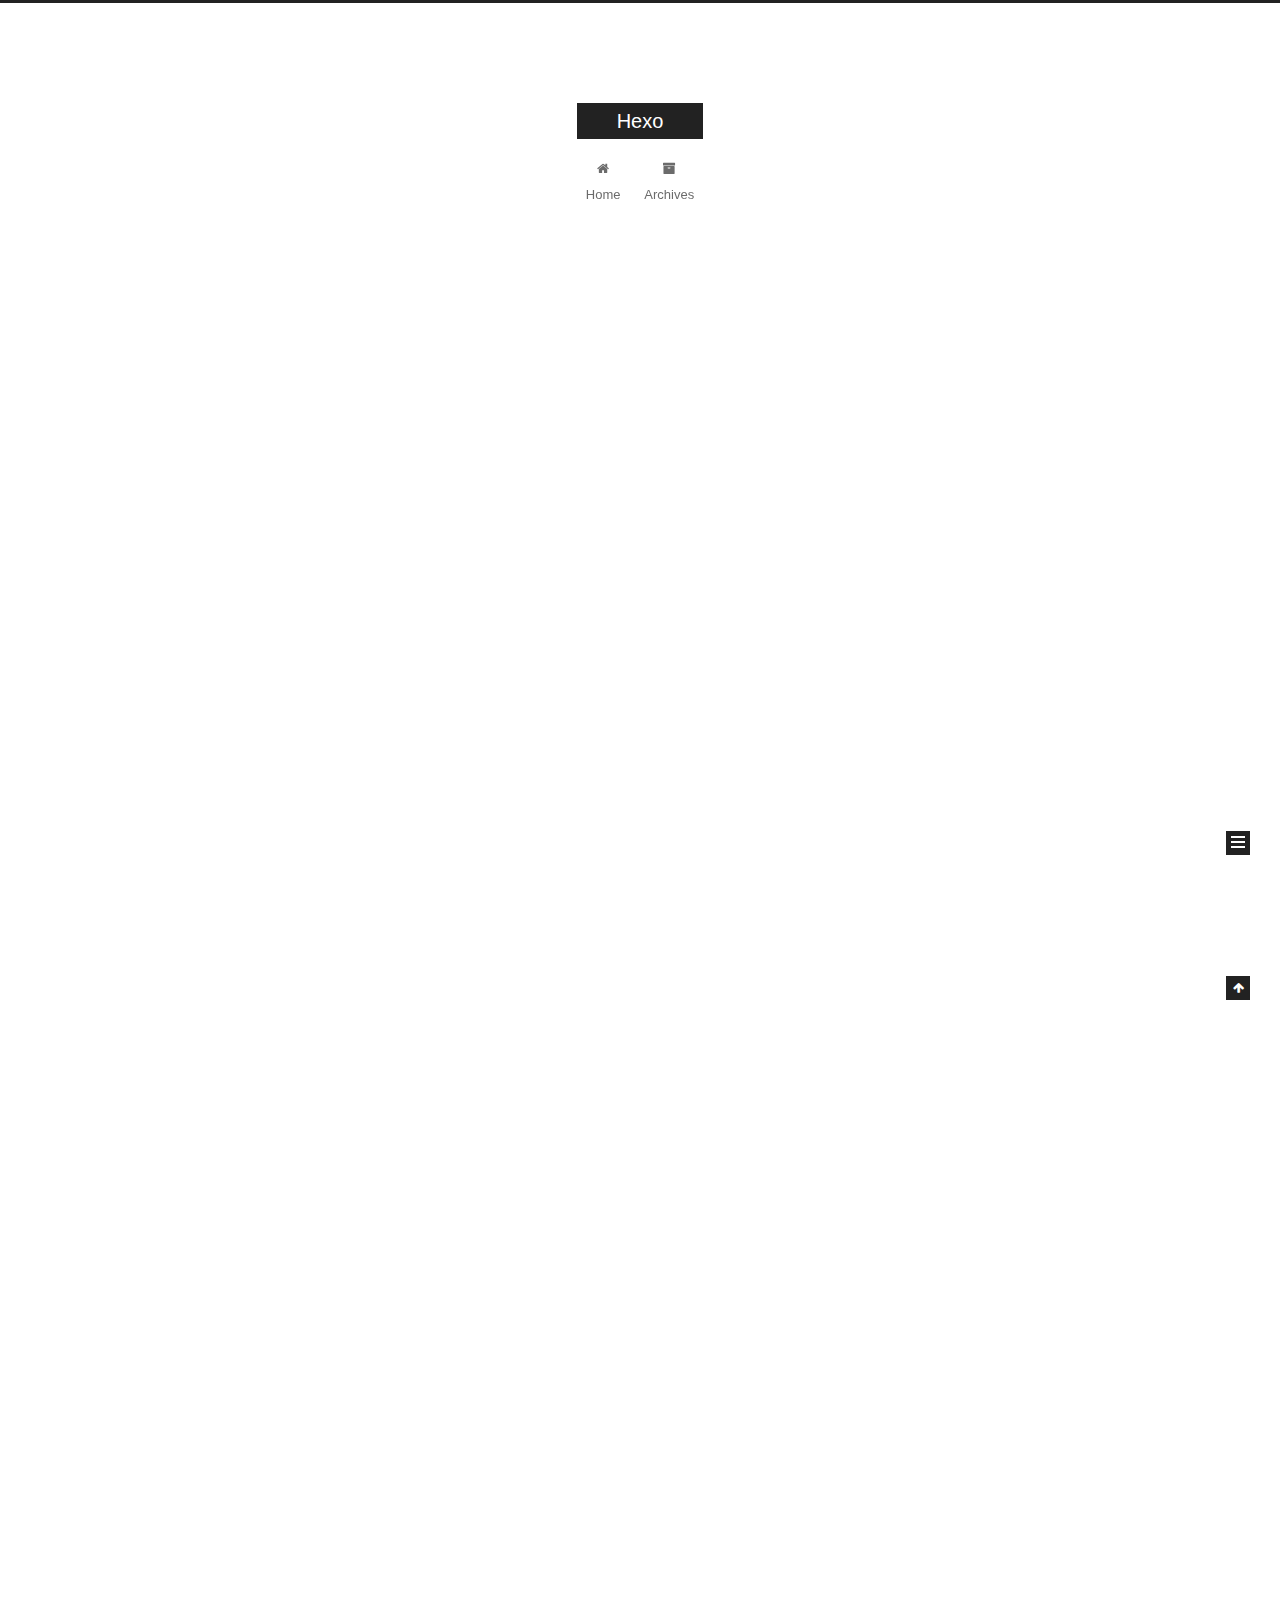
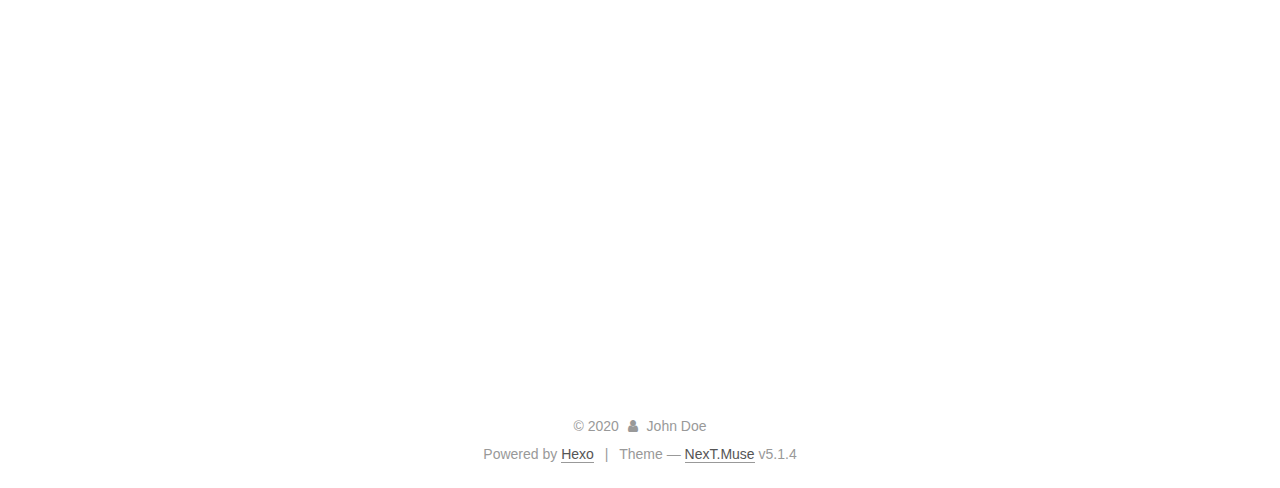
==== commit 786eac74: "Site updated: 2020-03-12 21:03:11" ====
--- a/index.html
+++ b/index.html
@@ -229,6 +229,130 @@
   
   
   <div class="post-block">
+    <link itemprop="mainEntityOfPage" href="http://yoursite.com/2020/03/12/%E6%88%91%E7%9A%84%E7%AC%AC%E4%B8%80%E7%AF%87/">
+
+    <span hidden itemprop="author" itemscope itemtype="http://schema.org/Person">
+      <meta itemprop="name" content="John Doe">
+      <meta itemprop="description" content="">
+      <meta itemprop="image" content="/images/avatar.gif">
+    </span>
+
+    <span hidden itemprop="publisher" itemscope itemtype="http://schema.org/Organization">
+      <meta itemprop="name" content="Hexo">
+    </span>
+
+    
+      <header class="post-header">
+
+        
+        
+          <h1 class="post-title" itemprop="name headline">
+                
+                <a class="post-title-link" href="/2020/03/12/%E6%88%91%E7%9A%84%E7%AC%AC%E4%B8%80%E7%AF%87/" itemprop="url">我的第一篇</a></h1>
+        
+
+        <div class="post-meta">
+          <span class="post-time">
+            
+              <span class="post-meta-item-icon">
+                <i class="fa fa-calendar-o"></i>
+              </span>
+              
+                <span class="post-meta-item-text">Posted on</span>
+              
+              <time title="Post created" itemprop="dateCreated datePublished" datetime="2020-03-12T20:41:34+08:00">
+                2020-03-12
+              </time>
+            
+
+            
+
+            
+          </span>
+
+          
+
+          
+            
+          
+
+          
+          
+
+          
+
+          
+
+          
+
+        </div>
+      </header>
+    
+
+    
+    
+    
+    <div class="post-body" itemprop="articleBody">
+
+      
+      
+
+      
+        
+          
+            <h1 id="我的博客文章编写"><a href="#我的博客文章编写" class="headerlink" title="我的博客文章编写"></a>我的博客文章编写</h1><h2 id="荷塘月色"><a href="#荷塘月色" class="headerlink" title="荷塘月色"></a>荷塘月色</h2><p>弯弯的月亮 </p>
+<h3 id="区块应用"><a href="#区块应用" class="headerlink" title="区块应用"></a>区块应用</h3><p>当在水中央</p>
+<h3 id="超链接"><a href="#超链接" class="headerlink" title="超链接"></a>超链接</h3><p><a href="https://www.baidu.com/?tn=sitehao123_15" target="_blank" rel="noopener">百度</a></p>
+<hr>
+<hr>
+
+          
+        
+      
+    </div>
+    
+    
+    
+
+    
+
+    
+
+    
+
+    <footer class="post-footer">
+      
+
+      
+
+      
+
+      
+      
+        <div class="post-eof"></div>
+      
+    </footer>
+  </div>
+  
+  
+  
+  </article>
+
+
+    
+      
+
+  
+
+  
+  
+  
+
+  <article class="post post-type-normal" itemscope itemtype="http://schema.org/Article">
+  
+  
+  
+  <div class="post-block">
     <link itemprop="mainEntityOfPage" href="http://yoursite.com/2020/03/12/hello-world/">
 
     <span hidden itemprop="author" itemscope itemtype="http://schema.org/Person">
@@ -394,7 +518,7 @@
               
                 <a href="/archives/%20%7C%7C%20archive">
               
-                  <span class="site-state-item-count">1</span>
+                  <span class="site-state-item-count">2</span>
                   <span class="site-state-item-name">posts</span>
                 </a>
               </div>
